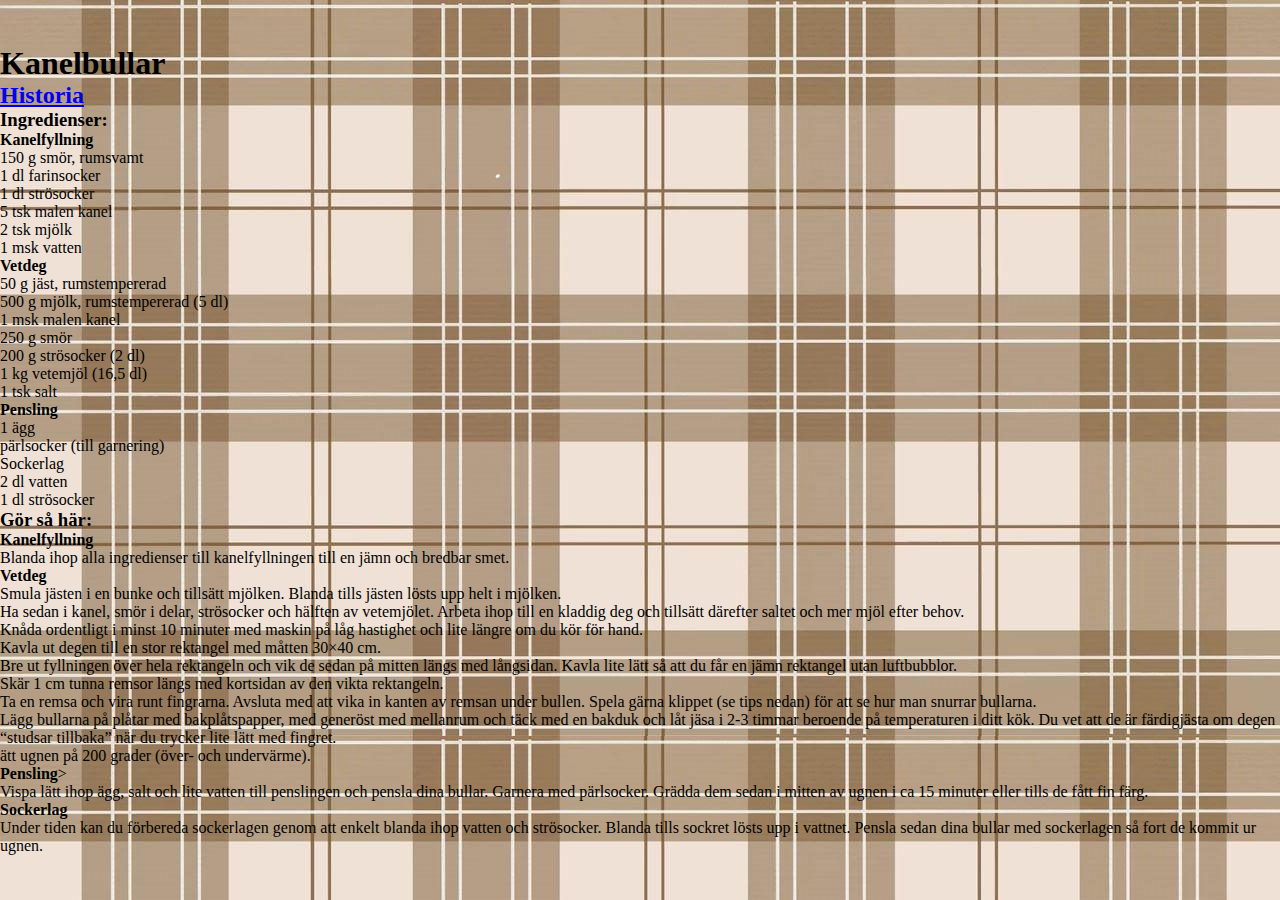
==== index.html @ 9a8e9834 "html body klar" ====
<!--
Namn: Daria
Klass: TE23E
-->

<!DOCTYPE html>
<html lang="sv">
<head>
    <meta charset="UTF-8">
    <meta name="viewport" content="width=device-width, initial-scale=1.0">
    <title>Kanelbullar Recept</title>
    <link rel="stylesheet" href="styles.css">
</head>
<body>
    <div class="container">
        <!-- Background -->
        <div class="background"></div>

        <!-- Header -->
        <header>
            <h1>Kanelbullar</h1>
            <h2><ul>
                <li> <a href="http://127.0.0.1:5500/about.html">Historia</a> </li>
            </ul></h2>
        </header>

        <!-- Main -->
        <main>
            <!-- Ingredients -->
            <section class="ingredients">
                <h3>Ingredienser:</h3>
                <p><strong>Kanelfyllning</strong></p>
                <ul>
                    <li>150 g smör, rumsvamt</li>
                    <li>1 dl farinsocker</li>
                    <li>1 dl strösocker</li>
                    <li>5 tsk malen kanel</li>
                    <li>2 tsk mjölk</li>
                    <li>1 msk vatten</li>
                </ul>
                <p><strong>Vetdeg</strong></p>
                <ul>
                    <li>50 g jäst, rumstempererad</li>
                    <li>500 g mjölk, rumstempererad (5 dl)</li>
                    <li>1 msk malen kanel</li>
                    <li>250 g smör</li>
                    <li>200 g strösocker (2 dl)</li>
                    <li>1 kg vetemjöl (16,5 dl)</li>
                    <li>1 tsk salt</li>
                </ul>
                <p><strong>Pensling</strong></p>
                <ul>
                    <li>1 ägg</li>
                    <li>pärlsocker (till garnering)</li>
                </ul>
                <p>Sockerlag</p>
                <ul>
                    <li>2 dl vatten</li>
                    <li>1 dl strösocker</li>
                </ul>
            </section>

            <!-- Instructions -->
            <section class="instructions">
                <h3>Gör så här:</h3>
                <p><strong>Kanelfyllning</strong></p>
                <ol>
                    <li>Blanda ihop alla ingredienser till kanelfyllningen till en jämn och bredbar smet.</li>
                </ol>
                <p><strong>Vetdeg</strong></p>
                <ol>
                    <li>Smula jästen i en bunke och tillsätt mjölken. Blanda tills jästen lösts upp helt i mjölken.</li>
                    <li>Ha sedan i kanel, smör i delar, strösocker och hälften av vetemjölet. Arbeta ihop till en kladdig deg och tillsätt därefter saltet och mer mjöl efter behov.</li>
                    <li>Knåda ordentligt i minst 10 minuter med maskin på låg hastighet och lite längre om du kör för hand.</li>
                    <li>Kavla ut degen till en stor rektangel med måtten 30×40 cm.</li>
                    <li>Bre ut fyllningen över hela rektangeln och vik de sedan på mitten längs med långsidan. Kavla lite lätt så att du får en jämn rektangel utan luftbubblor.</li>
                    <li>Skär 1 cm tunna remsor längs med kortsidan av den vikta rektangeln.</li>
                    <li>Ta en remsa och vira runt fingrarna. Avsluta med att vika in kanten av remsan under bullen. Spela gärna klippet (se tips nedan) för att se hur man snurrar bullarna.</li>
                    <li>Lägg bullarna på plåtar med bakplåtspapper, med generöst med mellanrum och täck med en bakduk och låt jäsa i 2-3 timmar beroende på temperaturen i ditt kök. Du vet att de är färdigjästa om degen “studsar tillbaka” när du trycker lite lätt med fingret.</li>
                    <li>ätt ugnen på 200 grader (över- och undervärme).</li>
                </ol>
                <p><strong>Pensling</strong>></p>
                <ol>
                    <li>Vispa lätt ihop ägg, salt och lite vatten till penslingen och pensla dina bullar. Garnera med pärlsocker. Grädda dem sedan i mitten av ugnen i ca 15 minuter eller tills de fått fin färg.</li>
                </ol>
                <p><strong>Sockerlag</strong></p>
                <ol>
                    <li>Under tiden kan du förbereda sockerlagen genom att enkelt blanda ihop vatten och strösocker. Blanda tills sockret lösts upp i vattnet. Pensla sedan dina bullar med sockerlagen så fort de kommit ur ugnen.</li>
                </ol>
            </section>
        </main>
    </div>
</body>
</html>
---- styles.css ----
/*
Namn: Daria
Klass: TE23E
*/

/* General Styles */
* {
    margin: 0;
    padding: 0;
    box-sizing: border-box;
}
body {
    font-family: 'Georgia', serif;
    background-image: url(/img/background.jpg);
    display: flex;
    justify-content: center;
    align-items: center;
    min-height: 100vh;
}
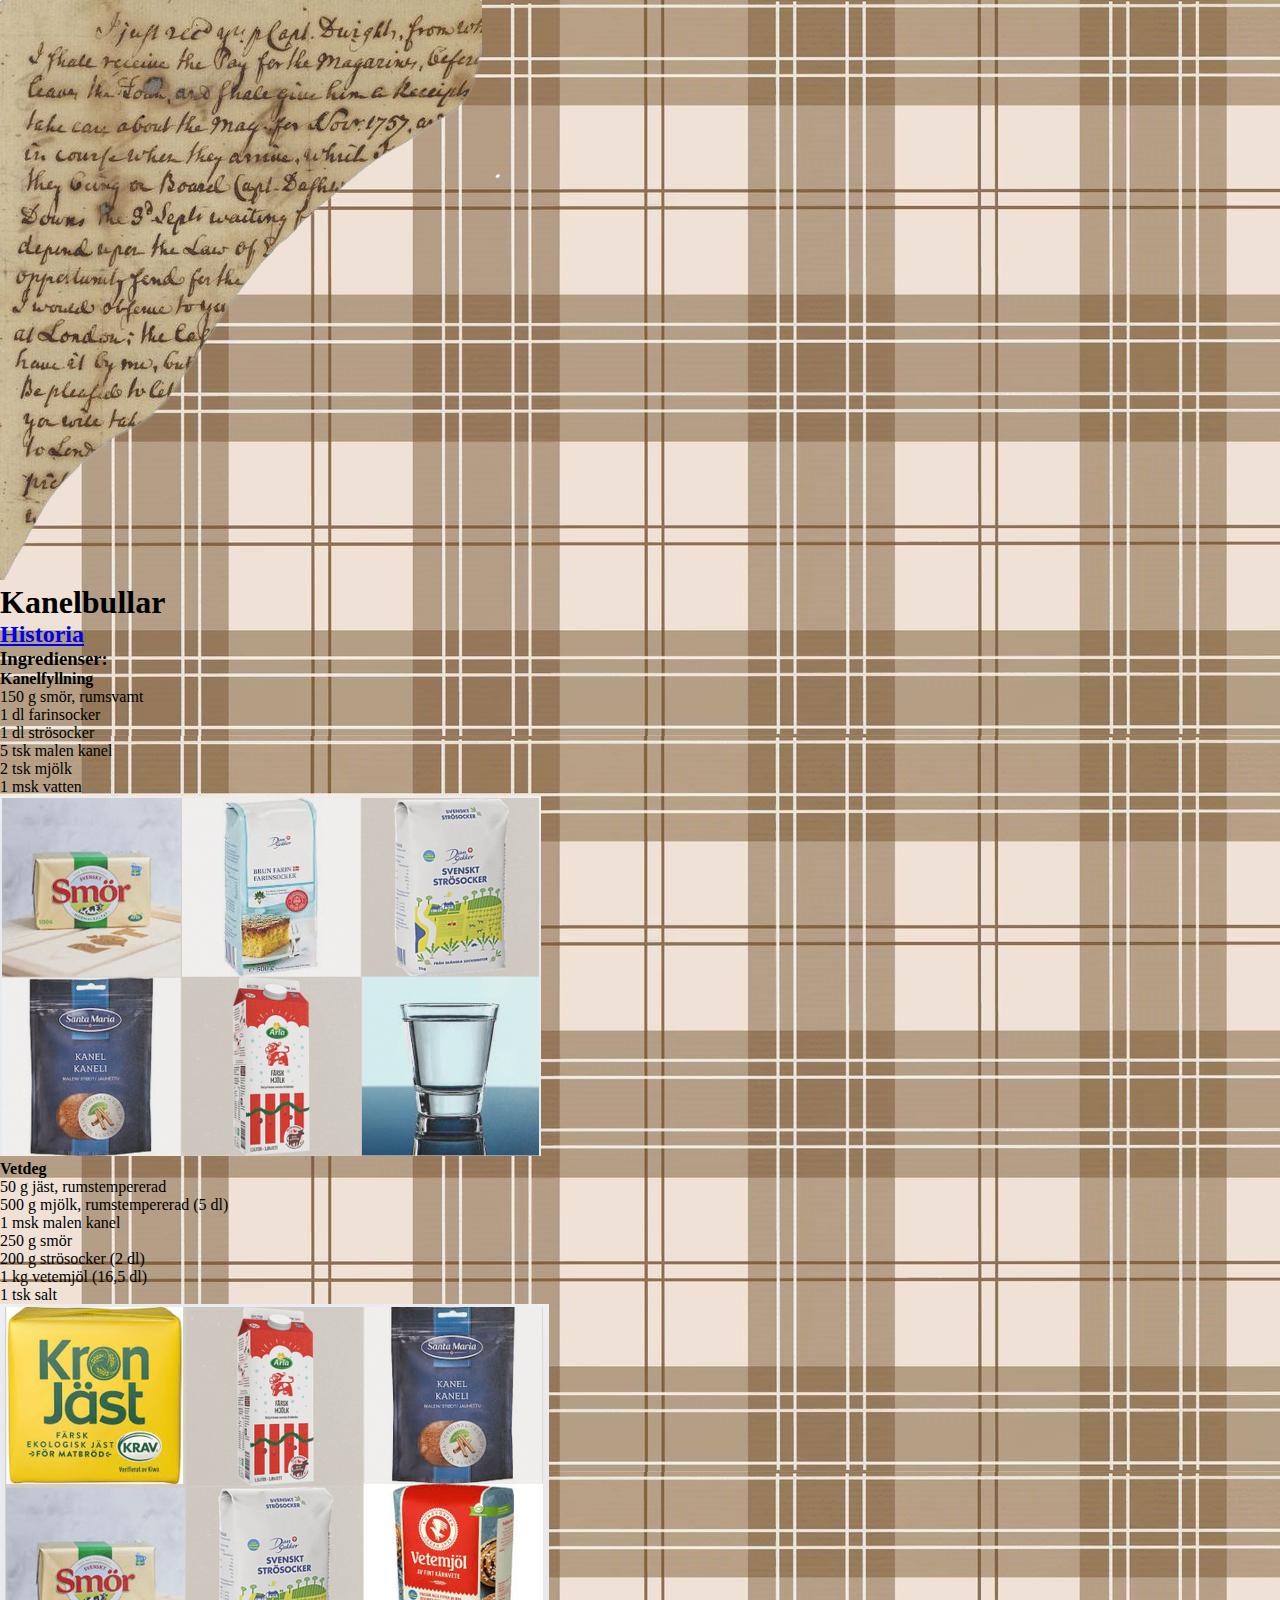
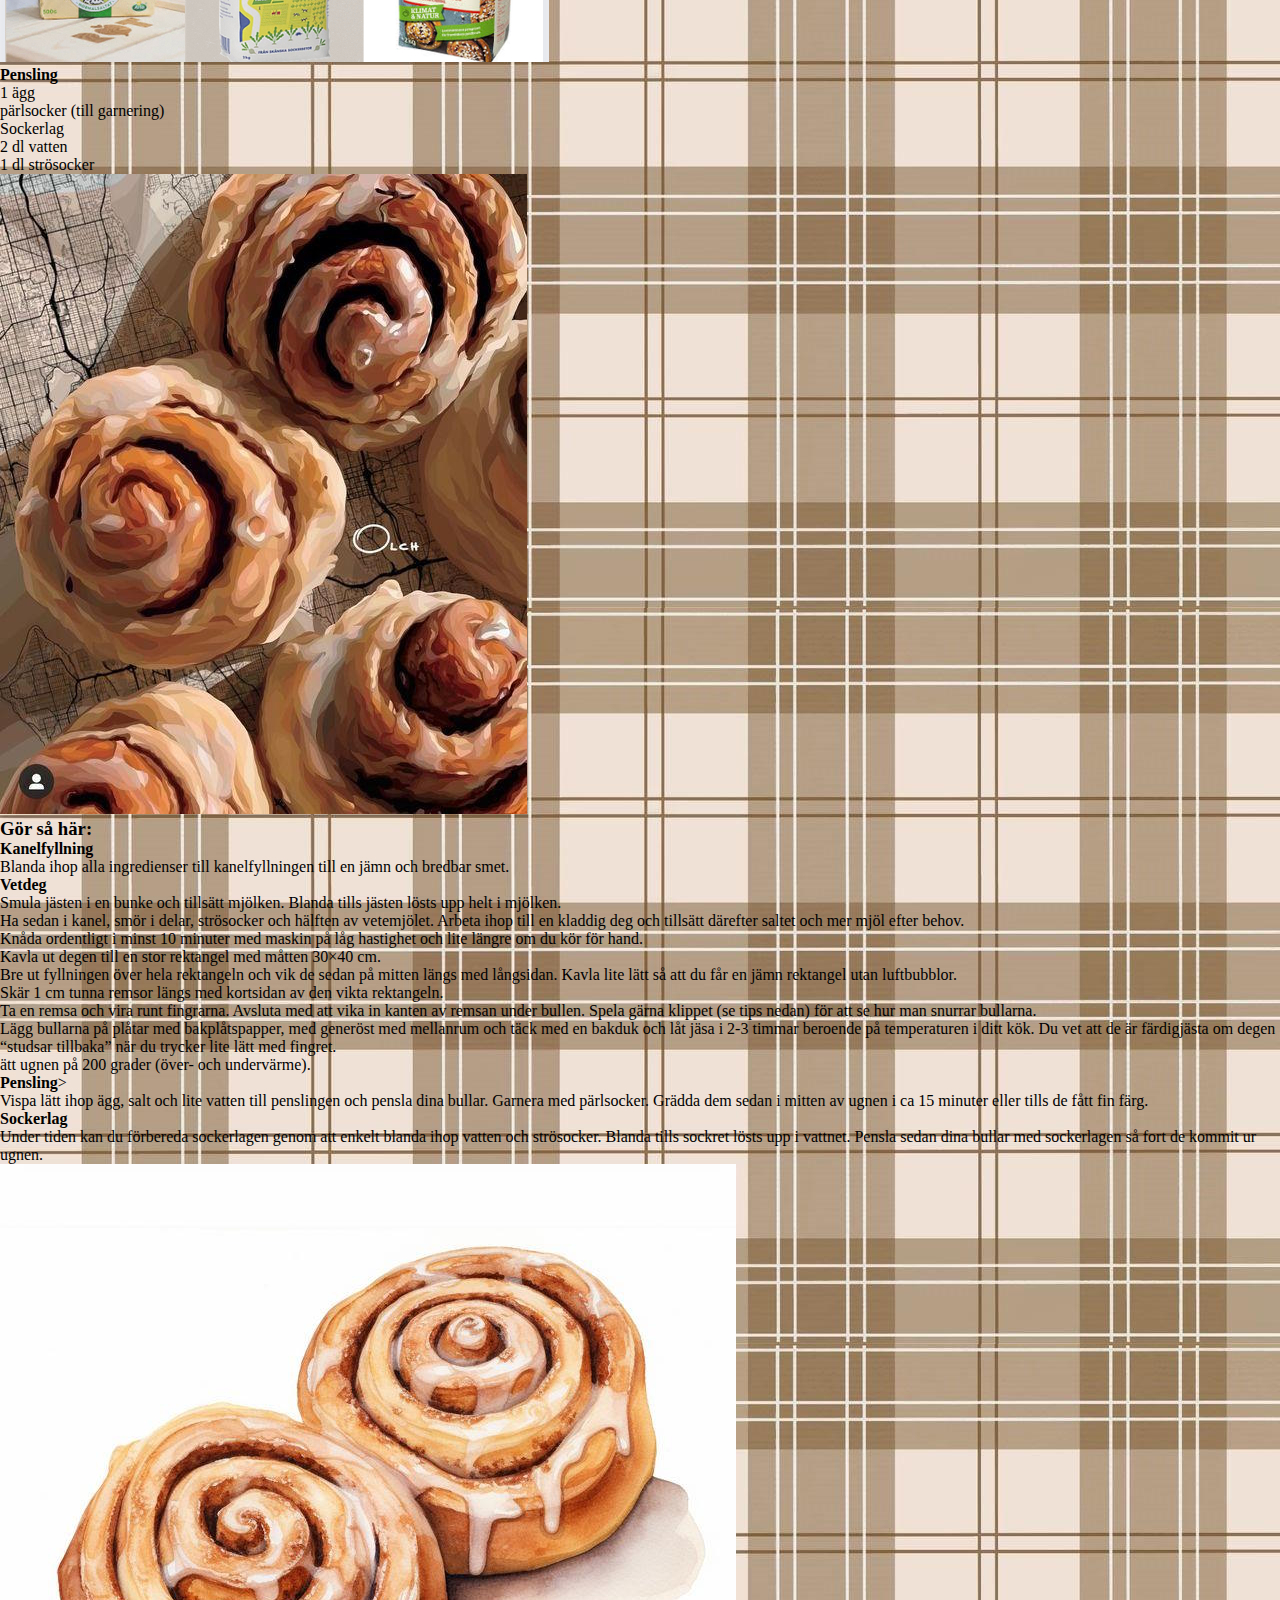
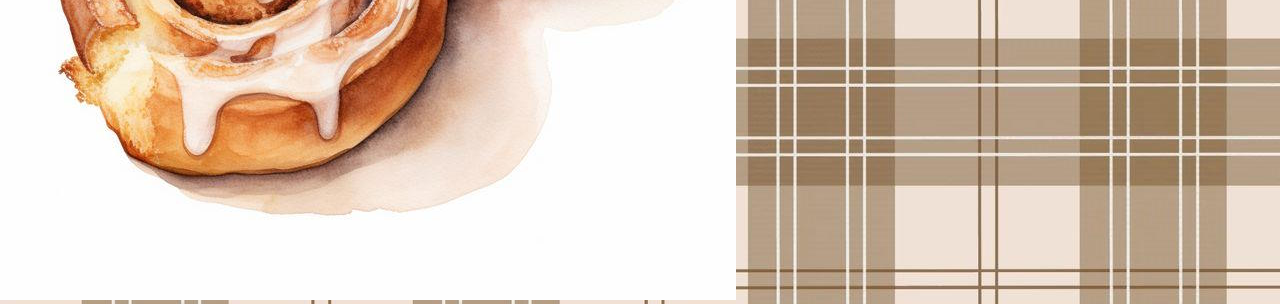
==== commit e54df667: "commit 2" ====
--- a/index.html
+++ b/index.html
@@ -15,6 +15,11 @@
     <div class="container">
         <!-- Background -->
         <div class="background"></div>
+
+        <!--Top Left Image-->
+        <div class="top-left-image">
+            <img src="/img/Letter.png" alt="Brev">
+        </div>
 
         <!-- Header -->
         <header>
@@ -37,6 +42,7 @@
                     <li>5 tsk malen kanel</li>
                     <li>2 tsk mjölk</li>
                     <li>1 msk vatten</li>
+                    <img src="/img/kanelfyllning.png" alt="Kanelfyllning Ingredienser">
                 </ul>
                 <p><strong>Vetdeg</strong></p>
                 <ul>
@@ -47,6 +53,7 @@
                     <li>200 g strösocker (2 dl)</li>
                     <li>1 kg vetemjöl (16,5 dl)</li>
                     <li>1 tsk salt</li>
+                    <img src="/img/vetdeg.png" alt="Vetdeg Ingredienser">
                 </ul>
                 <p><strong>Pensling</strong></p>
                 <ul>
@@ -59,6 +66,11 @@
                     <li>1 dl strösocker</li>
                 </ul>
             </section>
+
+            <!-- Center Image -->
+            <div class="center-image">
+                <img src="/img/flerabullar.jpg" alt="Kanelbullar Center">
+             </div>
 
             <!-- Instructions -->
             <section class="instructions">
@@ -89,6 +101,11 @@
                 </ol>
             </section>
         </main>
+
+        <!-- Top Right Image -->
+         <div class="top-right-image">
+            <img src="/img/2bullar.jpg" alt="Två kanelbullar">
+         </div>
     </div>
 </body>
 </html>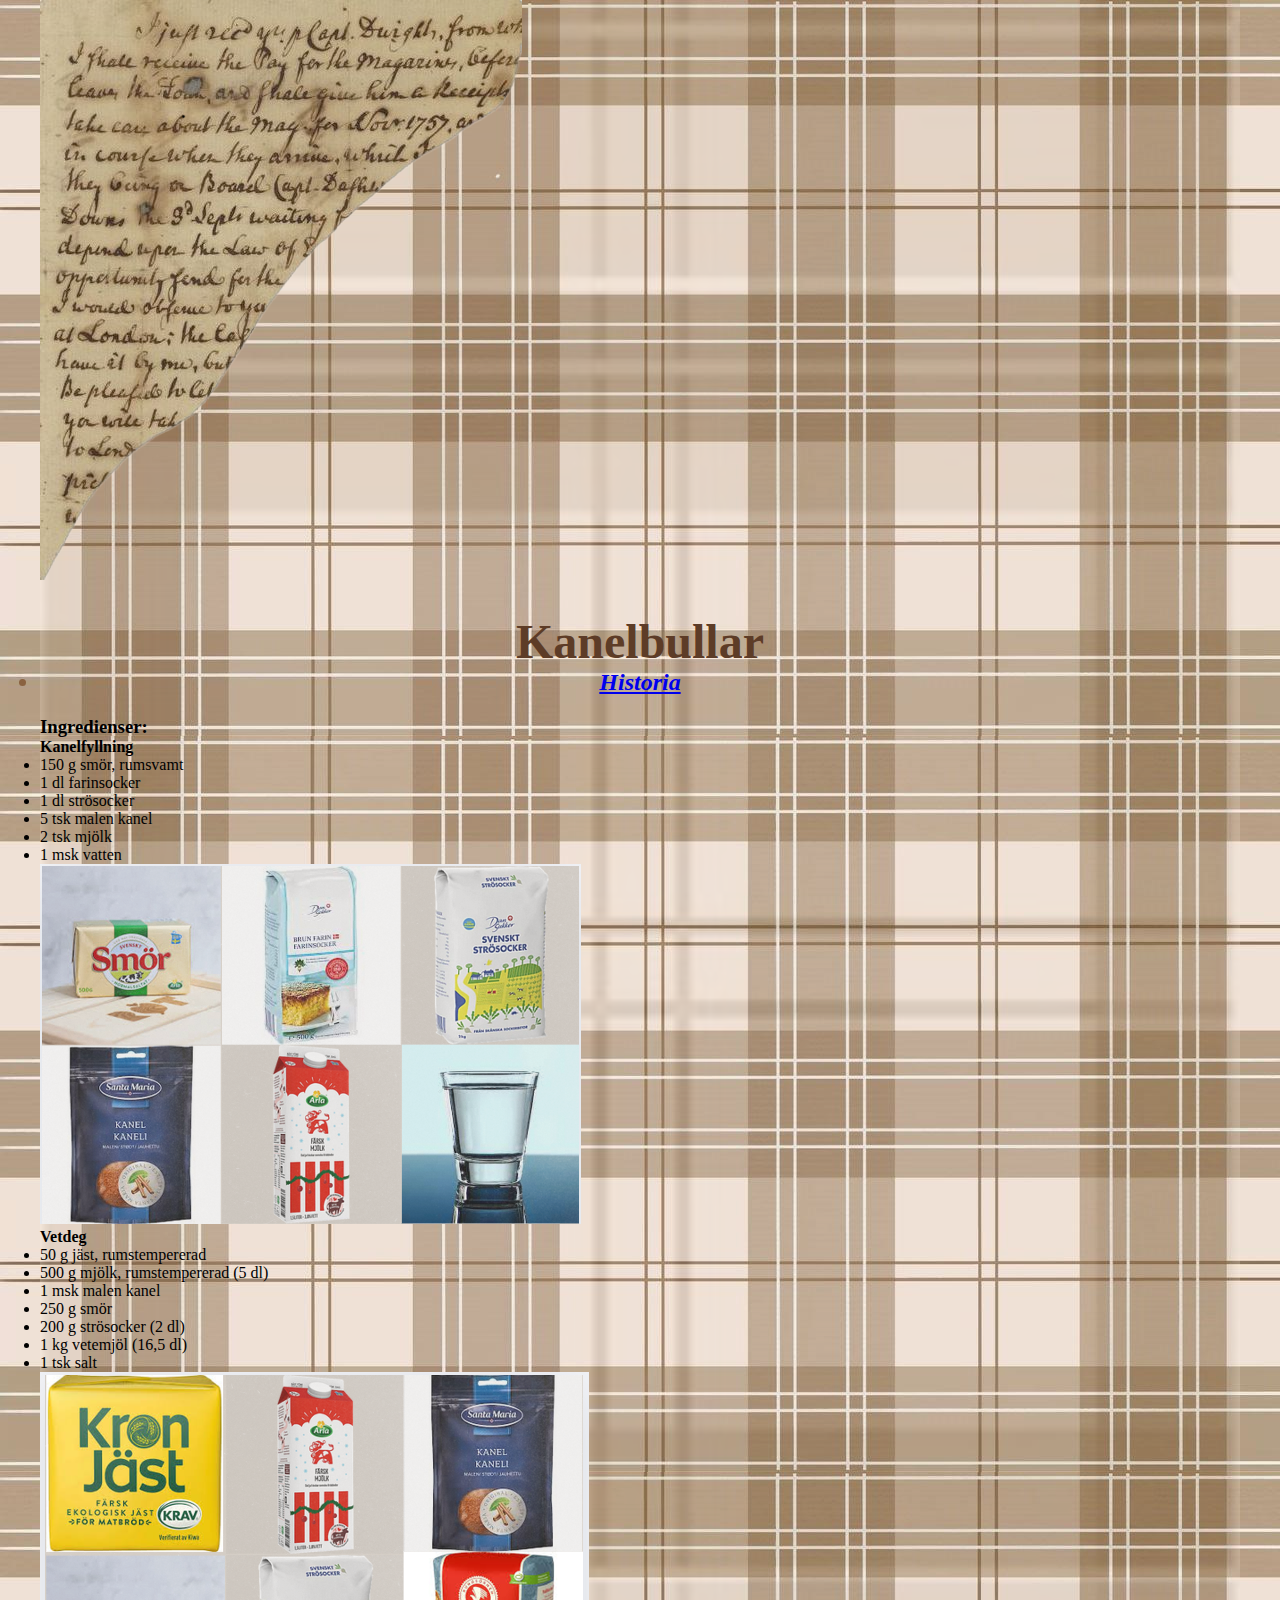
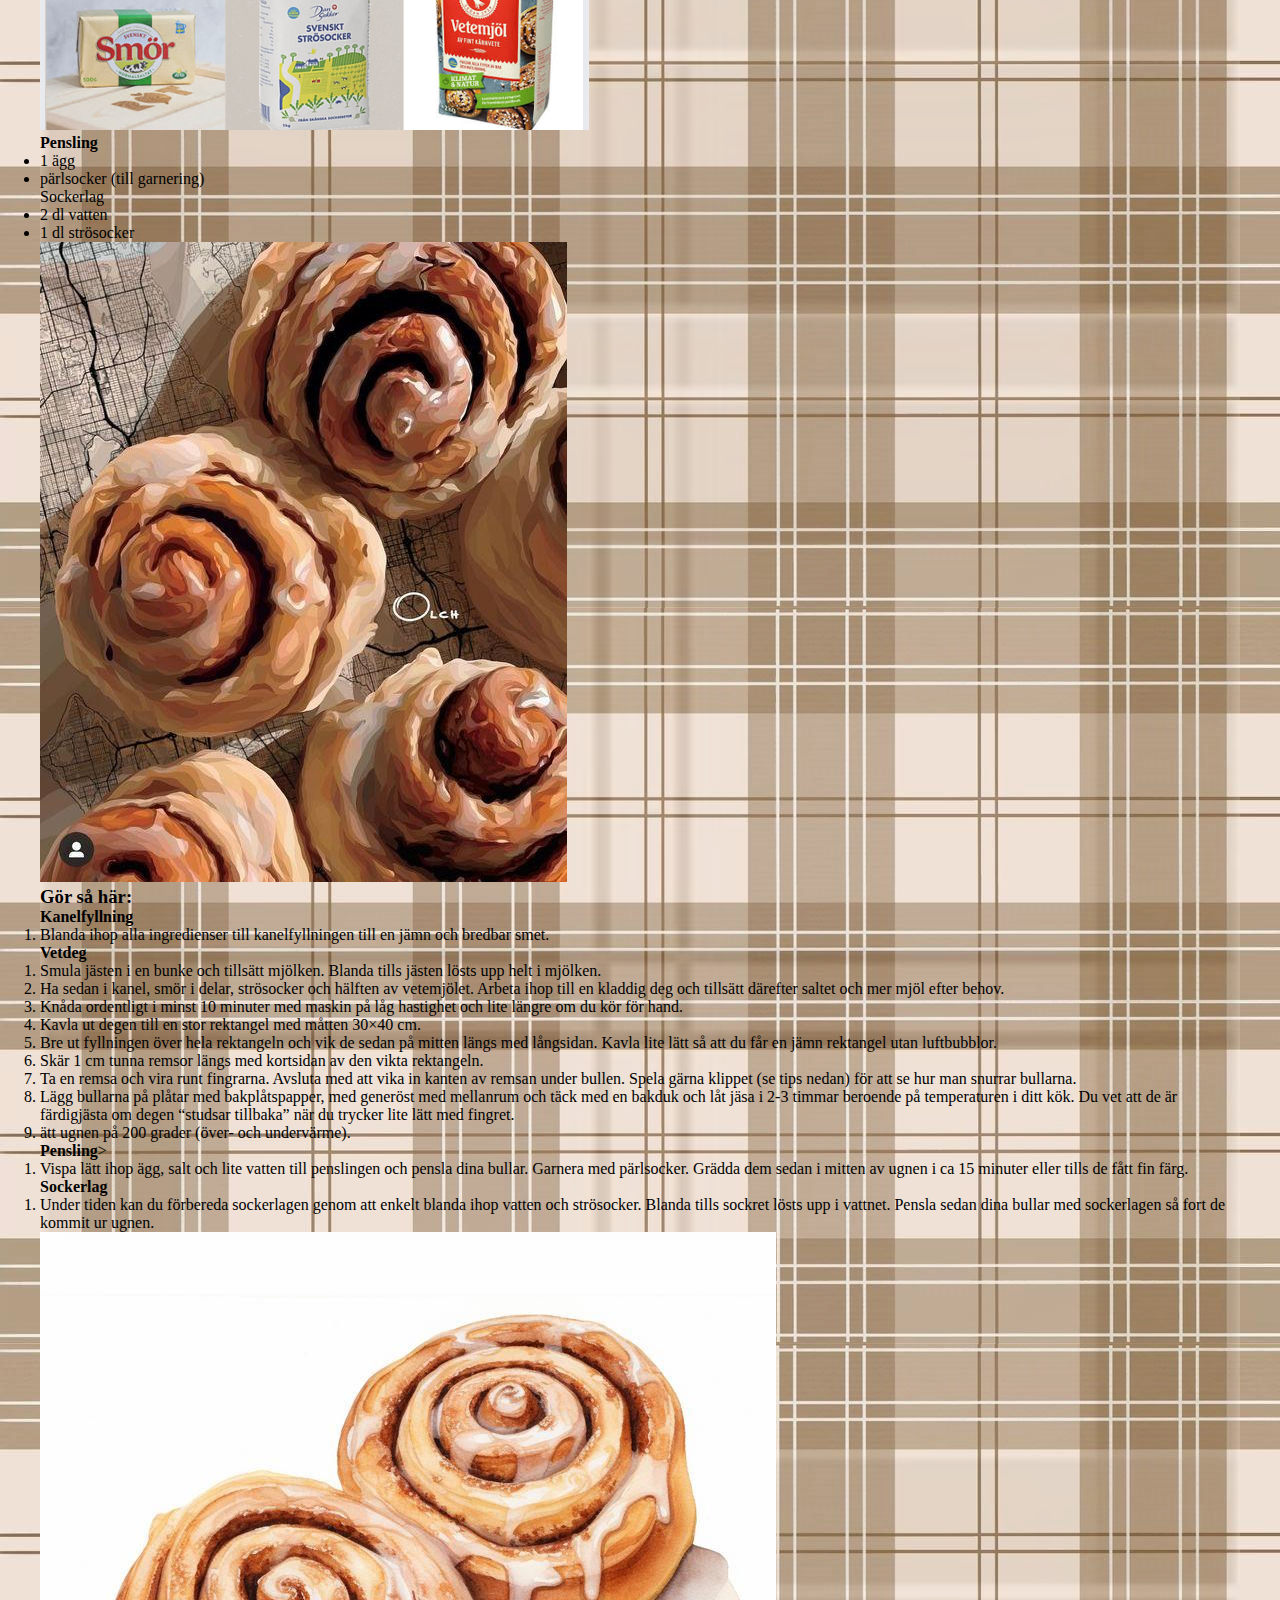
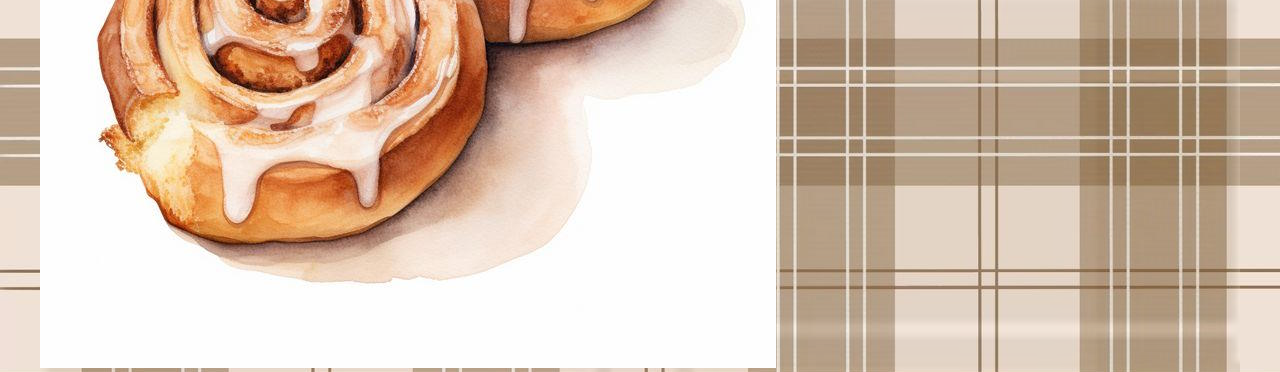
==== commit f95521ca: "commit 3: css, klar med backround och header" ====
--- a/index.html
+++ b/index.html
@@ -44,6 +44,7 @@
                     <li>1 msk vatten</li>
                     <img src="/img/kanelfyllning.png" alt="Kanelfyllning Ingredienser">
                 </ul>
+
                 <p><strong>Vetdeg</strong></p>
                 <ul>
                     <li>50 g jäst, rumstempererad</li>
@@ -55,11 +56,13 @@
                     <li>1 tsk salt</li>
                     <img src="/img/vetdeg.png" alt="Vetdeg Ingredienser">
                 </ul>
+
                 <p><strong>Pensling</strong></p>
                 <ul>
                     <li>1 ägg</li>
                     <li>pärlsocker (till garnering)</li>
                 </ul>
+                
                 <p>Sockerlag</p>
                 <ul>
                     <li>2 dl vatten</li>
--- a/styles.css
+++ b/styles.css
@@ -3,7 +3,7 @@
 Klass: TE23E
 */
 
-/* General Styles */
+/* General */
 * {
     margin: 0;
     padding: 0;
@@ -16,4 +16,41 @@
     justify-content: center;
     align-items: center;
     min-height: 100vh;
-}+}
+
+.container {
+    position: relative;
+    width: 1200px;
+    height: 100%;
+}
+
+/* Background */
+.background {
+    position: absolute;
+    top: 0;
+    left: 0;
+    width: 100%;
+    height: 100%;
+    background: url('/img/background.jpg') no-repeat center;
+    background-size: cover;
+    z-index: -1;
+    opacity: 0.2;
+}
+
+/* Header */
+header {
+    text-align: center;
+    margin-top: 30px;
+    margin-bottom: 20px;
+}
+header h1 {
+    font-size: 3rem;
+    color: #5d3c27;
+    font-weight: bold;
+}
+header h2 {
+    font-size: 1.5rem;
+    font-style: italic;
+    color: #8a6240;
+}
+
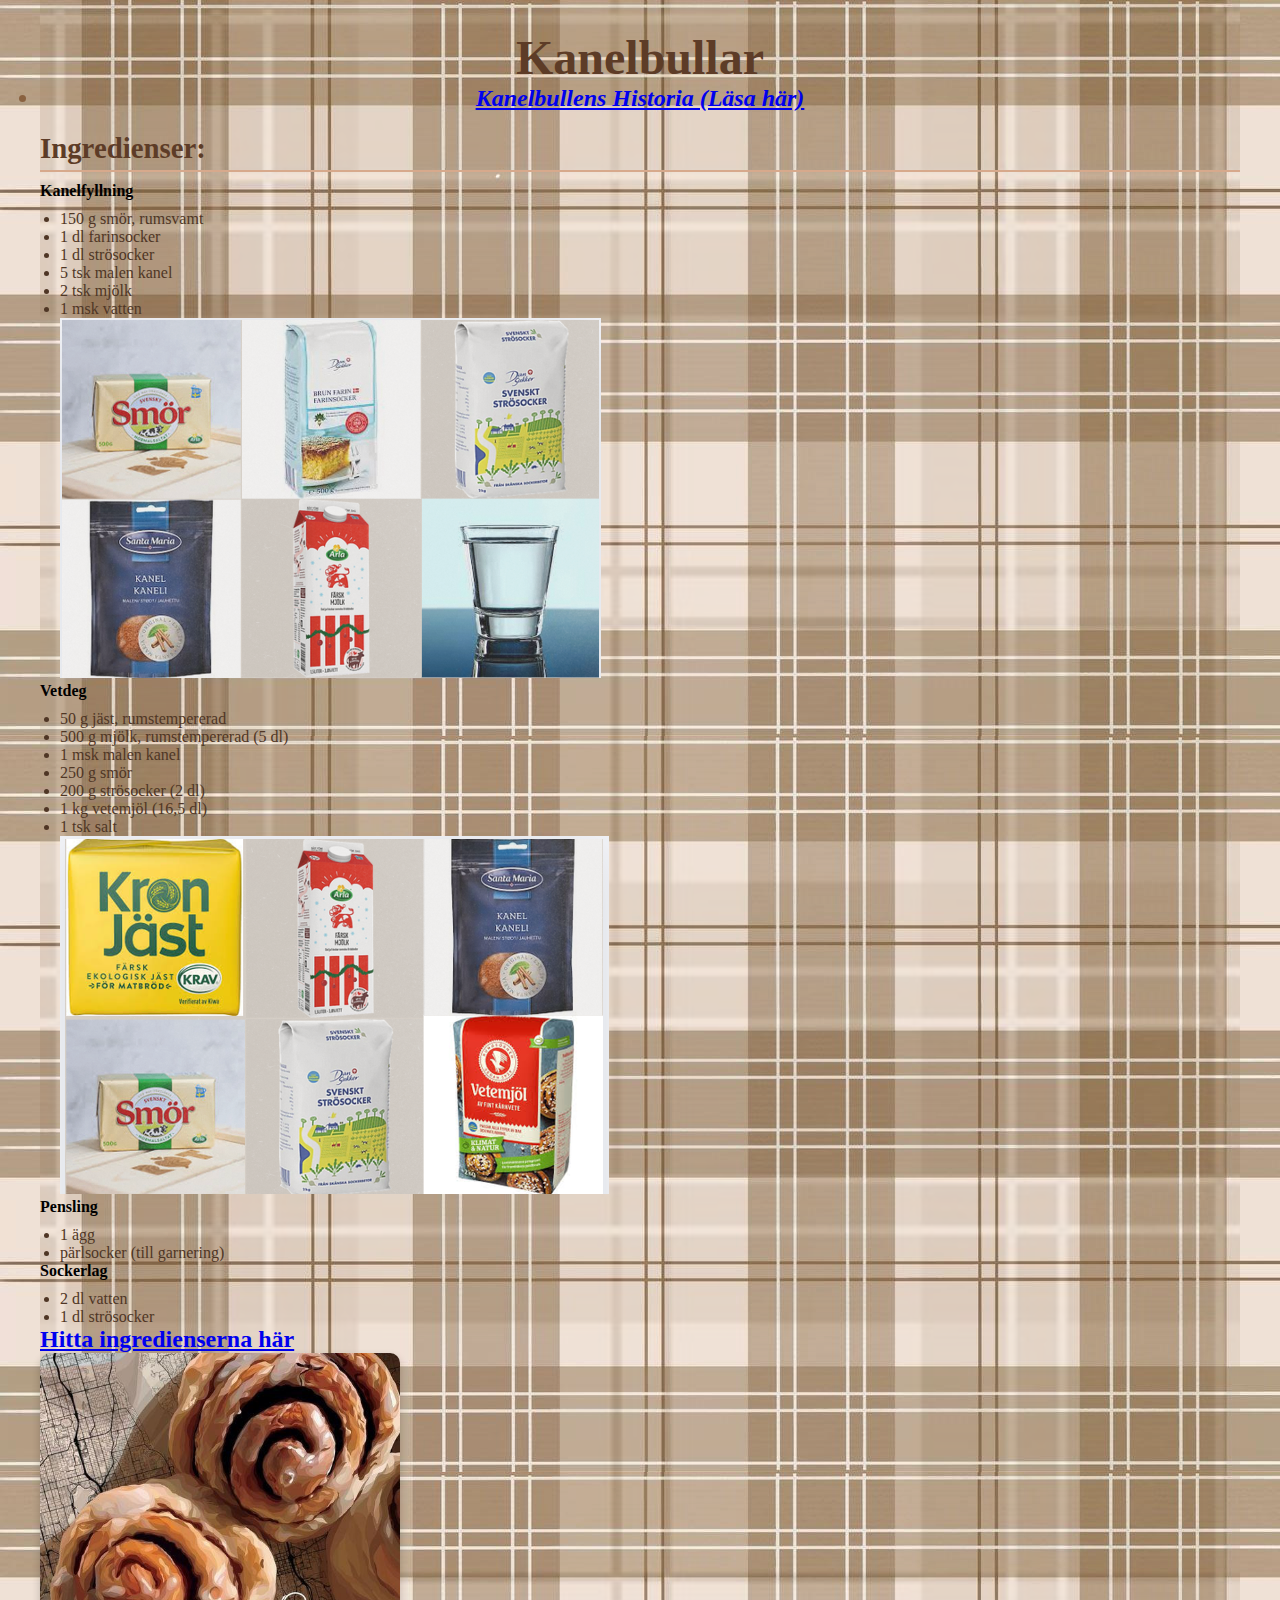
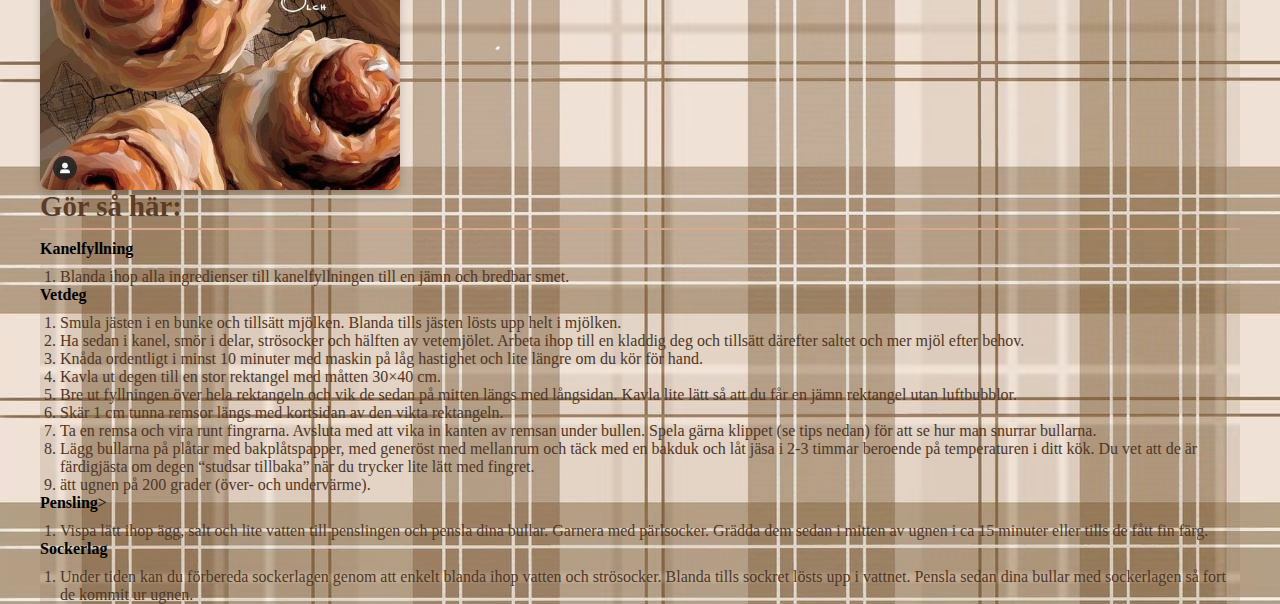
==== commit 82e441c8: "påbörjade "Historia" (html & css) och ändra lite saker i index.html och tysles.css" ====
--- a/index.html
+++ b/index.html
@@ -5,28 +5,27 @@
 
 <!DOCTYPE html>
 <html lang="sv">
+
 <head>
     <meta charset="UTF-8">
     <meta name="viewport" content="width=device-width, initial-scale=1.0">
     <title>Kanelbullar Recept</title>
     <link rel="stylesheet" href="styles.css">
 </head>
+
 <body>
     <div class="container">
         <!-- Background -->
         <div class="background"></div>
 
-        <!--Top Left Image-->
-        <div class="top-left-image">
-            <img src="/img/Letter.png" alt="Brev">
-        </div>
-
         <!-- Header -->
         <header>
             <h1>Kanelbullar</h1>
-            <h2><ul>
-                <li> <a href="http://127.0.0.1:5500/about.html">Historia</a> </li>
-            </ul></h2>
+            <h2>
+                <ul>
+                    <li> <a href="http://127.0.0.1:5501/historia.html">Kanelbullens Historia (Läsa här)</a> </li>
+                </ul>
+            </h2>
         </header>
 
         <!-- Main -->
@@ -62,18 +61,24 @@
                     <li>1 ägg</li>
                     <li>pärlsocker (till garnering)</li>
                 </ul>
-                
-                <p>Sockerlag</p>
+
+                <p><strong>Sockerlag</strong></p>
                 <ul>
                     <li>2 dl vatten</li>
                     <li>1 dl strösocker</li>
                 </ul>
             </section>
 
+            <h2>
+                <ul>
+                    <a href="http://127.0.0.1:5501/attKopa.html">Hitta ingredienserna här</a>
+                </ul>
+            </h2>
+
             <!-- Center Image -->
             <div class="center-image">
                 <img src="/img/flerabullar.jpg" alt="Kanelbullar Center">
-             </div>
+            </div>
 
             <!-- Instructions -->
             <section class="instructions">
@@ -85,30 +90,34 @@
                 <p><strong>Vetdeg</strong></p>
                 <ol>
                     <li>Smula jästen i en bunke och tillsätt mjölken. Blanda tills jästen lösts upp helt i mjölken.</li>
-                    <li>Ha sedan i kanel, smör i delar, strösocker och hälften av vetemjölet. Arbeta ihop till en kladdig deg och tillsätt därefter saltet och mer mjöl efter behov.</li>
-                    <li>Knåda ordentligt i minst 10 minuter med maskin på låg hastighet och lite längre om du kör för hand.</li>
+                    <li>Ha sedan i kanel, smör i delar, strösocker och hälften av vetemjölet. Arbeta ihop till en
+                        kladdig deg och tillsätt därefter saltet och mer mjöl efter behov.</li>
+                    <li>Knåda ordentligt i minst 10 minuter med maskin på låg hastighet och lite längre om du kör för
+                        hand.</li>
                     <li>Kavla ut degen till en stor rektangel med måtten 30×40 cm.</li>
-                    <li>Bre ut fyllningen över hela rektangeln och vik de sedan på mitten längs med långsidan. Kavla lite lätt så att du får en jämn rektangel utan luftbubblor.</li>
+                    <li>Bre ut fyllningen över hela rektangeln och vik de sedan på mitten längs med långsidan. Kavla
+                        lite lätt så att du får en jämn rektangel utan luftbubblor.</li>
                     <li>Skär 1 cm tunna remsor längs med kortsidan av den vikta rektangeln.</li>
-                    <li>Ta en remsa och vira runt fingrarna. Avsluta med att vika in kanten av remsan under bullen. Spela gärna klippet (se tips nedan) för att se hur man snurrar bullarna.</li>
-                    <li>Lägg bullarna på plåtar med bakplåtspapper, med generöst med mellanrum och täck med en bakduk och låt jäsa i 2-3 timmar beroende på temperaturen i ditt kök. Du vet att de är färdigjästa om degen “studsar tillbaka” när du trycker lite lätt med fingret.</li>
+                    <li>Ta en remsa och vira runt fingrarna. Avsluta med att vika in kanten av remsan under bullen.
+                        Spela gärna klippet (se tips nedan) för att se hur man snurrar bullarna.</li>
+                    <li>Lägg bullarna på plåtar med bakplåtspapper, med generöst med mellanrum och täck med en bakduk
+                        och låt jäsa i 2-3 timmar beroende på temperaturen i ditt kök. Du vet att de är färdigjästa om
+                        degen “studsar tillbaka” när du trycker lite lätt med fingret.</li>
                     <li>ätt ugnen på 200 grader (över- och undervärme).</li>
                 </ol>
                 <p><strong>Pensling</strong>></p>
                 <ol>
-                    <li>Vispa lätt ihop ägg, salt och lite vatten till penslingen och pensla dina bullar. Garnera med pärlsocker. Grädda dem sedan i mitten av ugnen i ca 15 minuter eller tills de fått fin färg.</li>
+                    <li>Vispa lätt ihop ägg, salt och lite vatten till penslingen och pensla dina bullar. Garnera med
+                        pärlsocker. Grädda dem sedan i mitten av ugnen i ca 15 minuter eller tills de fått fin färg.
+                    </li>
                 </ol>
                 <p><strong>Sockerlag</strong></p>
                 <ol>
-                    <li>Under tiden kan du förbereda sockerlagen genom att enkelt blanda ihop vatten och strösocker. Blanda tills sockret lösts upp i vattnet. Pensla sedan dina bullar med sockerlagen så fort de kommit ur ugnen.</li>
+                    <li>Under tiden kan du förbereda sockerlagen genom att enkelt blanda ihop vatten och strösocker.
+                        Blanda tills sockret lösts upp i vattnet. Pensla sedan dina bullar med sockerlagen så fort de
+                        kommit ur ugnen.</li>
                 </ol>
             </section>
         </main>
-
-        <!-- Top Right Image -->
-         <div class="top-right-image">
-            <img src="/img/2bullar.jpg" alt="Två kanelbullar">
-         </div>
-    </div>
 </body>
 </html>--- a/styles.css
+++ b/styles.css
@@ -54,3 +54,50 @@
     color: #8a6240;
 }
 
+/* Ingredients */
+.ingredients h3, 
+.instructions h3 {
+    font-size: 1.8rem;
+    color: #5d3c27;
+    margin-bottom: 10px;
+    border-bottom: 2px solid #d7a98c;
+    padding-bottom: 5px;
+}
+.ingredients ul,
+.instructions ol {
+    margin-left: 20px;
+    margin-top: 10px;
+    font-size: 1rem;
+    color: #4f3625;
+}
+
+/* Center Image */
+.center-image {
+    width: 30%;
+    display: flex;
+    justify-content: center;
+    align-items: center;
+}
+
+.center-image img {
+    width: 100%;
+    height: auto;
+    border-radius: 10px;
+    box-shadow: 0 4px 8px rgba(0, 0, 0, 0.2);
+}
+
+/* Top Right Image */
+.top-right-image {
+    position: absolute;
+    top: 40px;
+    right: 50px;
+    width: 250px;
+    z-index: 10;
+}
+
+/* Top Left Image */
+.top-left-image {
+    width: 100%;
+    border-radius: 10px;
+    box-shadow: 0 4px 6px  rgba(0, 0, 0, 0.2);
+}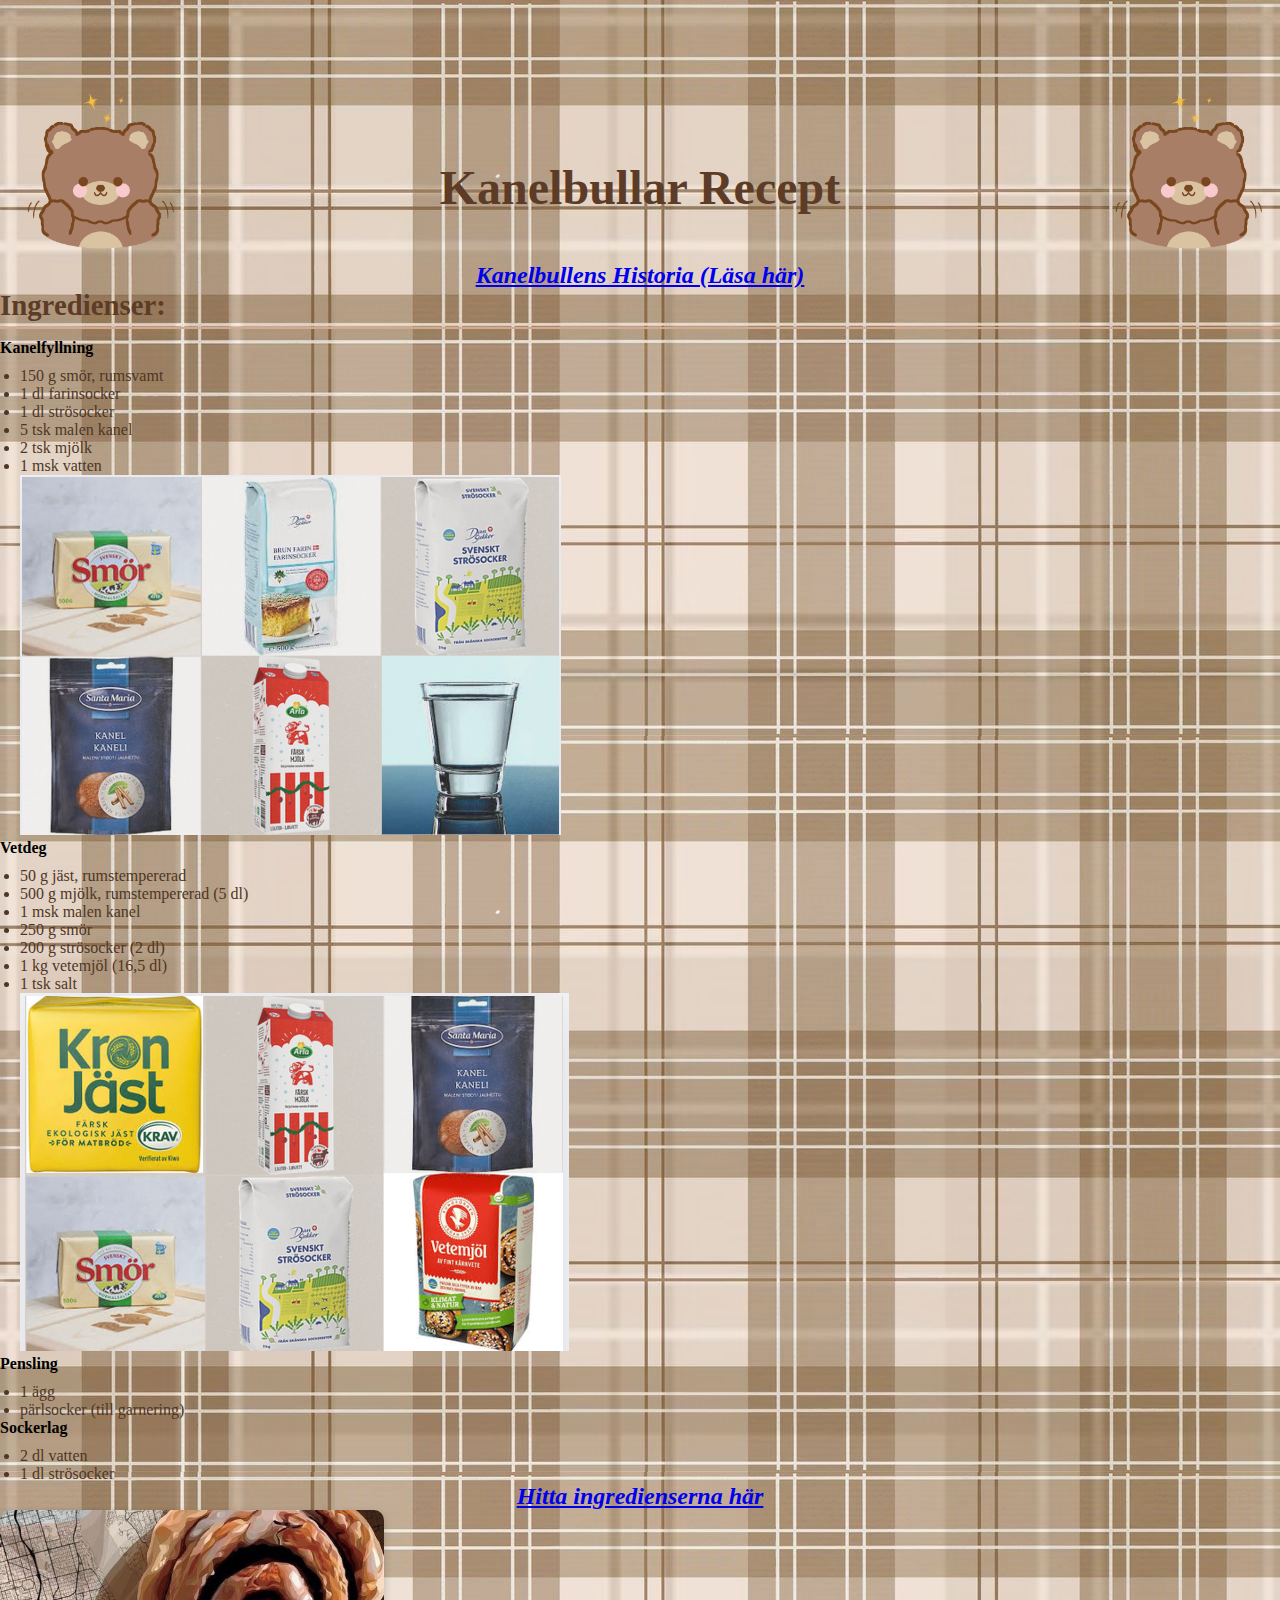
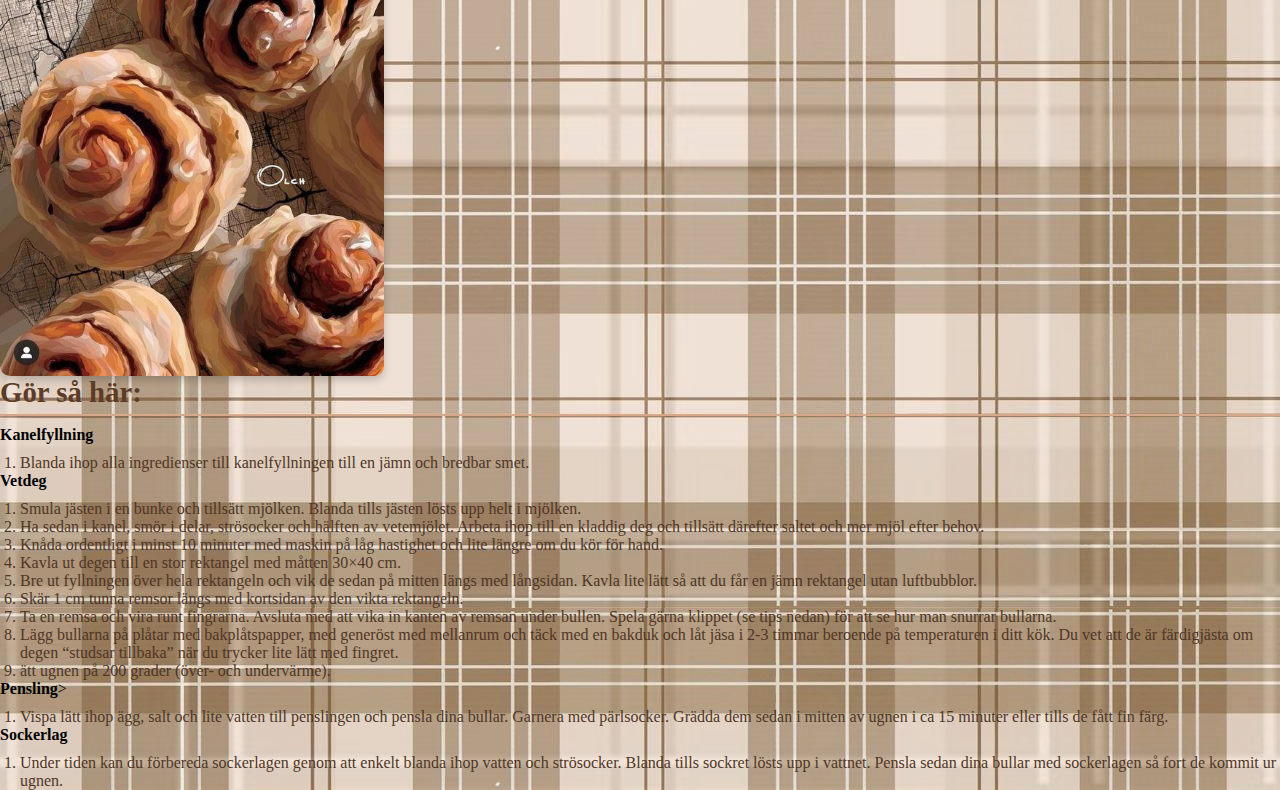
==== commit a956a18e: "commit 5: skrev klar historia (text), började med att fixa länkar(ingredients) och ändrade lite i in" ====
--- a/index.html
+++ b/index.html
@@ -18,15 +18,17 @@
         <!-- Background -->
         <div class="background"></div>
 
+
         <!-- Header -->
         <header>
-            <h1>Kanelbullar</h1>
-            <h2>
-                <ul>
-                    <li> <a href="http://127.0.0.1:5501/historia.html">Kanelbullens Historia (Läsa här)</a> </li>
-                </ul>
-            </h2>
+            <img id="björn" src="/img/cutebear.png">
+            <h1>Kanelbullar Recept</h1>
+            <img id="björn" src="/img/cutebear.png">
         </header>
+        <h2>
+            <a href="http://127.0.0.1:5501/historia.html">Kanelbullens Historia (Läsa här)</a>
+        </h2>
+
 
         <!-- Main -->
         <main>
@@ -41,7 +43,7 @@
                     <li>5 tsk malen kanel</li>
                     <li>2 tsk mjölk</li>
                     <li>1 msk vatten</li>
-                    <img src="/img/kanelfyllning.png" alt="Kanelfyllning Ingredienser">
+                    <img id="kanelfyllning-ingredienser" src="/img/kanelfyllning.png">
                 </ul>
 
                 <p><strong>Vetdeg</strong></p>
@@ -53,7 +55,7 @@
                     <li>200 g strösocker (2 dl)</li>
                     <li>1 kg vetemjöl (16,5 dl)</li>
                     <li>1 tsk salt</li>
-                    <img src="/img/vetdeg.png" alt="Vetdeg Ingredienser">
+                    <img id="vetdeg-ingredienser" src="/img/vetdeg.png">
                 </ul>
 
                 <p><strong>Pensling</strong></p>
@@ -120,4 +122,5 @@
             </section>
         </main>
 </body>
+
 </html>--- a/styles.css
+++ b/styles.css
@@ -20,7 +20,7 @@
 
 .container {
     position: relative;
-    width: 1200px;
+    width: 1500px;
     height: 100%;
 }
 
@@ -39,19 +39,32 @@
 
 /* Header */
 header {
+    display: flex;
+    flex-direction: row;
+    justify-content:space-between;
     text-align: center;
-    margin-top: 30px;
-    margin-bottom: 20px;
+    margin-top: 70px;
+    /* margin-bottom: 20px; */
 }
 header h1 {
+    margin-top: 90px;
     font-size: 3rem;
     color: #5d3c27;
     font-weight: bold;
 }
-header h2 {
+h2 {
+    text-align: center;
     font-size: 1.5rem;
     font-style: italic;
     color: #8a6240;
+}
+
+#björn {
+    grid-row: 2/5;
+    grid-column: 1/2;
+    width: 15%;
+    height: 15%;
+    border-radius: 10px;
 }
 
 /* Ingredients */
@@ -71,6 +84,14 @@
     color: #4f3625;
 }
 
+/* #kanelfyllning-ingredienser{
+
+} 
+#vetdeg-ingredienser{
+
+} */
+
+
 /* Center Image */
 .center-image {
     width: 30%;
@@ -84,20 +105,4 @@
     height: auto;
     border-radius: 10px;
     box-shadow: 0 4px 8px rgba(0, 0, 0, 0.2);
-}
-
-/* Top Right Image */
-.top-right-image {
-    position: absolute;
-    top: 40px;
-    right: 50px;
-    width: 250px;
-    z-index: 10;
-}
-
-/* Top Left Image */
-.top-left-image {
-    width: 100%;
-    border-radius: 10px;
-    box-shadow: 0 4px 6px  rgba(0, 0, 0, 0.2);
 }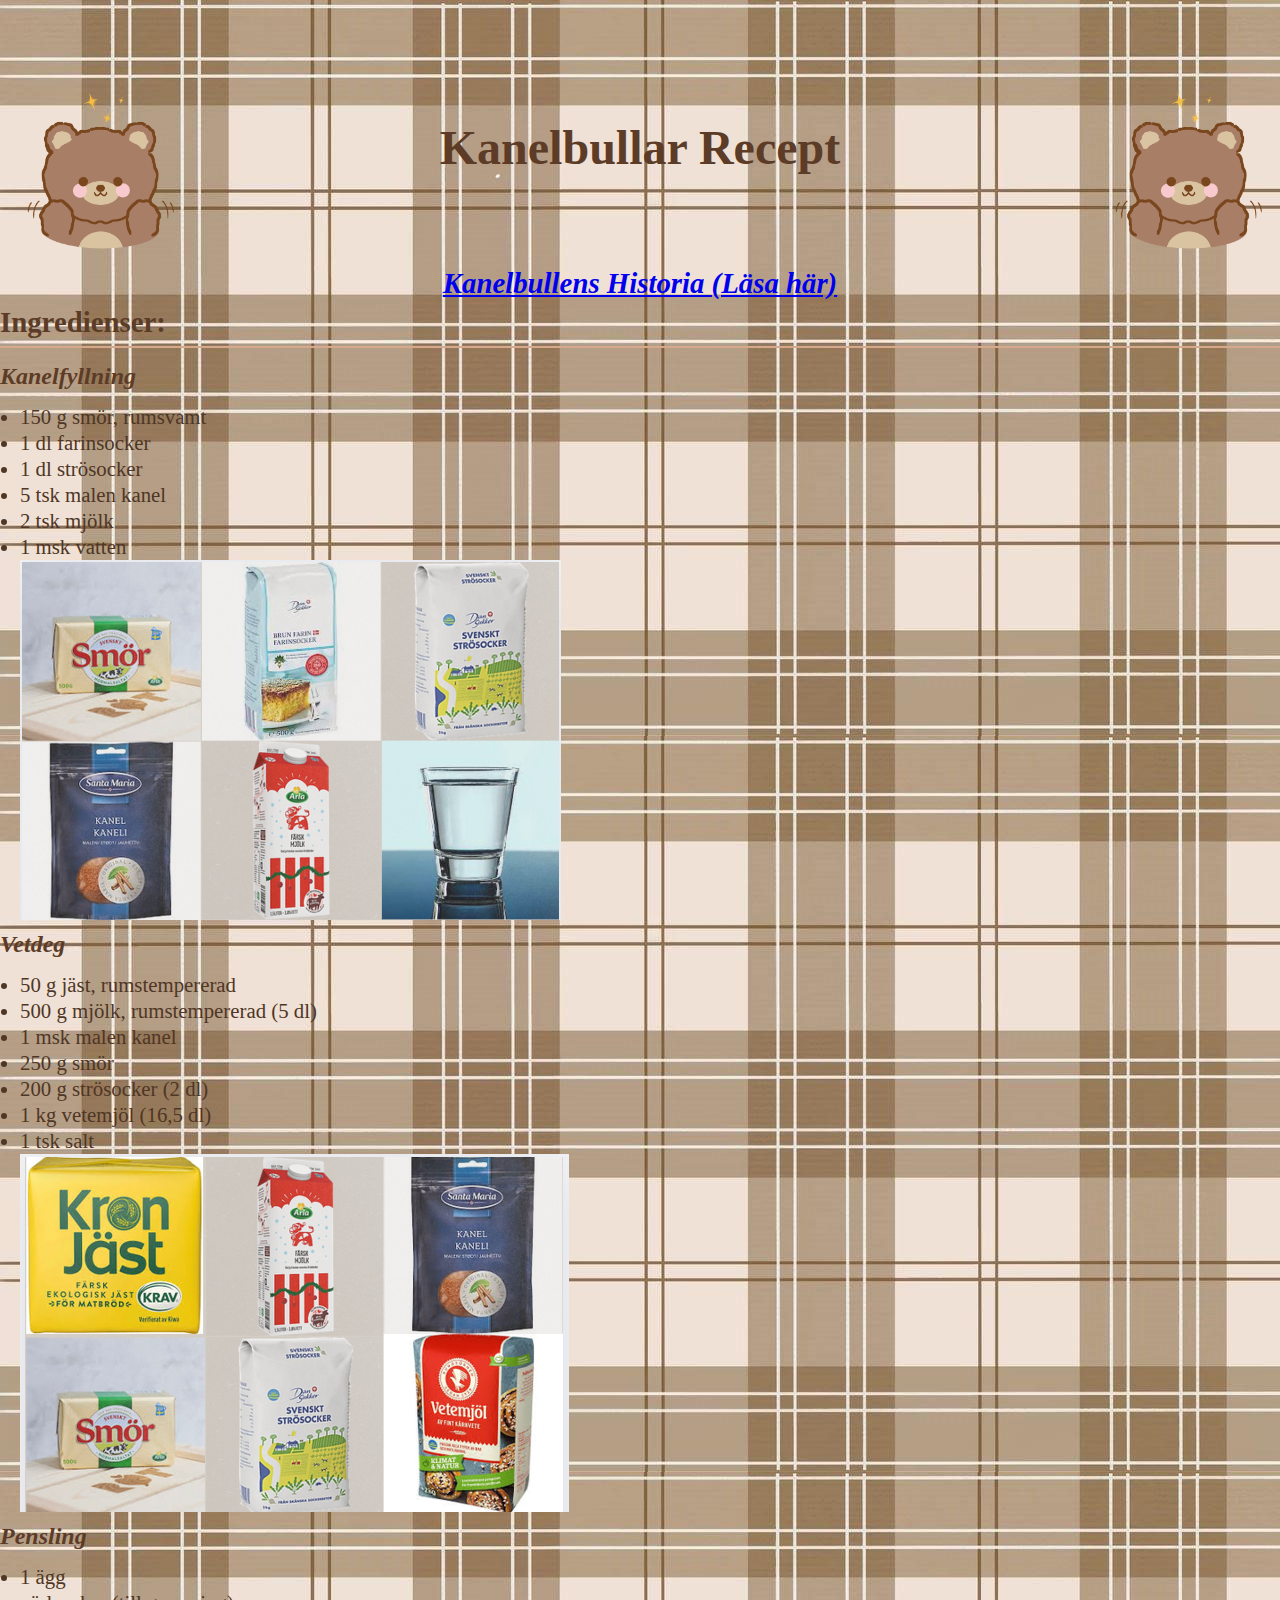
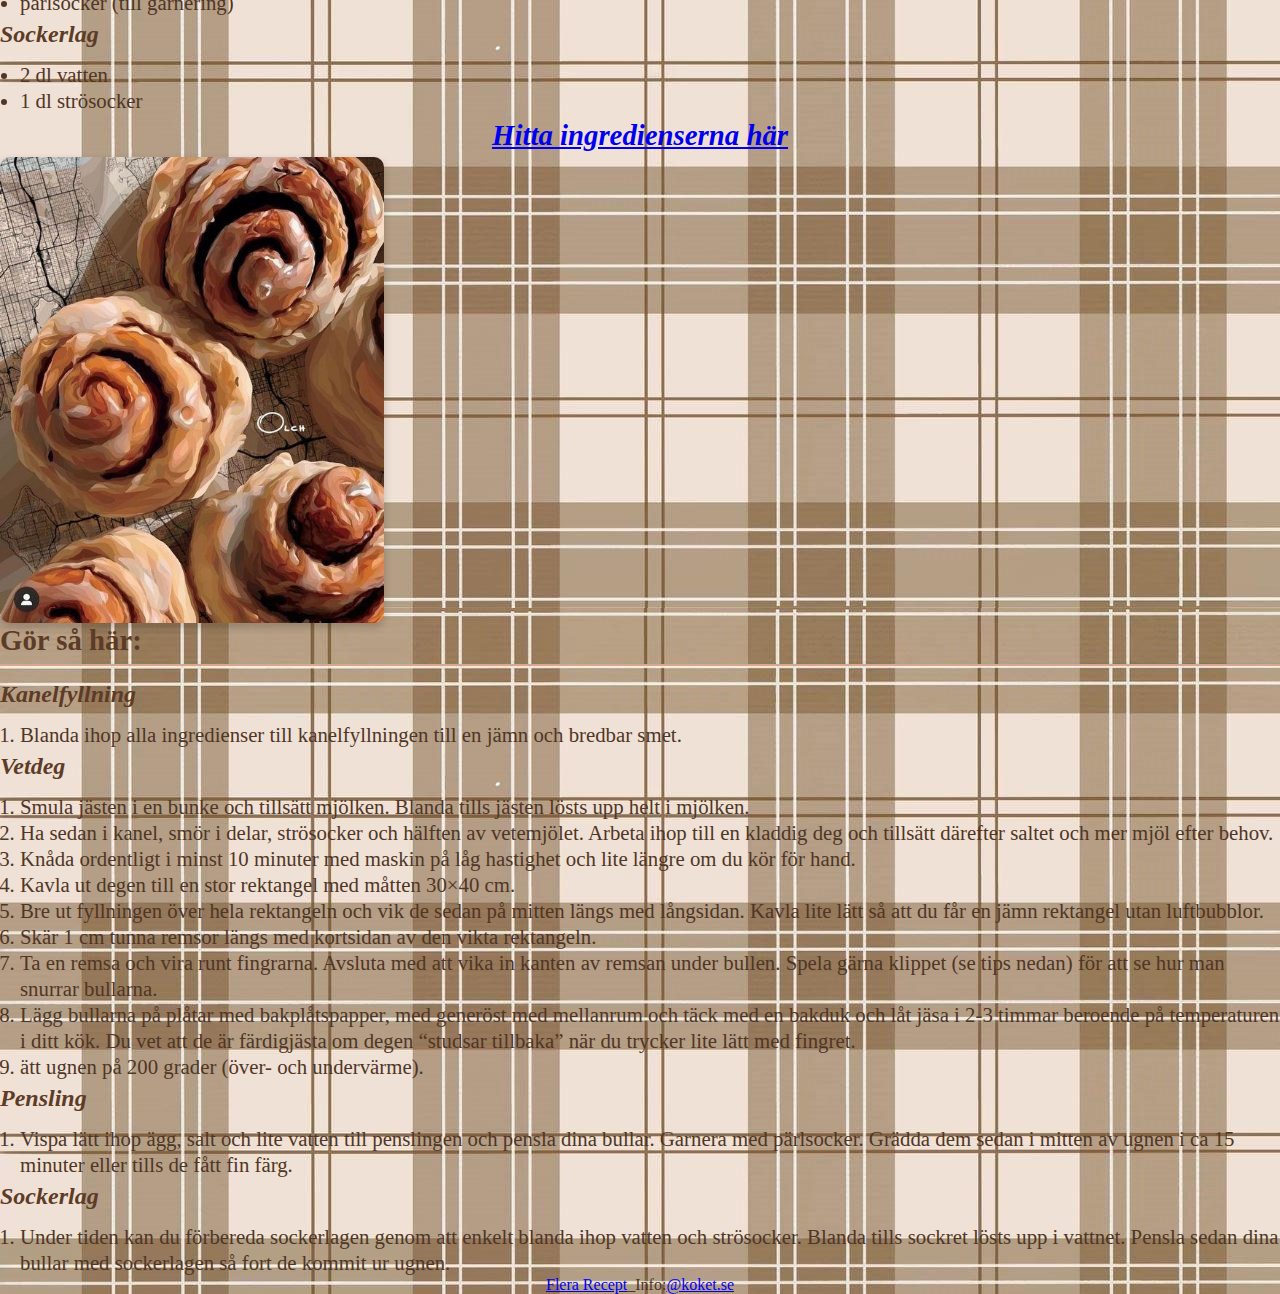
==== commit 755b614a: "commit 6: jobbade vidare med "historia" och "attKopa" och jobbade även med detaljer i "index" och cs" ====
--- a/index.html
+++ b/index.html
@@ -15,10 +15,6 @@
 
 <body>
     <div class="container">
-        <!-- Background -->
-        <div class="background"></div>
-
-
         <!-- Header -->
         <header>
             <img id="björn" src="/img/cutebear.png">
@@ -29,98 +25,102 @@
             <a href="http://127.0.0.1:5501/historia.html">Kanelbullens Historia (Läsa här)</a>
         </h2>
 
+        <!--Main-->
+            <!-- Ingredients -->
+        <section class="ingredients">
+            <h3>Ingredienser:</h3>
+            <p><strong>Kanelfyllning</strong></p>
+            <ul>
+                <li>150 g smör, rumsvamt</li>
+                <li>1 dl farinsocker</li>
+                <li>1 dl strösocker</li>
+                <li>5 tsk malen kanel</li>
+                <li>2 tsk mjölk</li>
+                <li>1 msk vatten</li>
+                <img id="kanelfyllning-ingredienser" src="/img/kanelfyllning.png">
+            </ul>
 
-        <!-- Main -->
-        <main>
-            <!-- Ingredients -->
-            <section class="ingredients">
-                <h3>Ingredienser:</h3>
-                <p><strong>Kanelfyllning</strong></p>
-                <ul>
-                    <li>150 g smör, rumsvamt</li>
-                    <li>1 dl farinsocker</li>
-                    <li>1 dl strösocker</li>
-                    <li>5 tsk malen kanel</li>
-                    <li>2 tsk mjölk</li>
-                    <li>1 msk vatten</li>
-                    <img id="kanelfyllning-ingredienser" src="/img/kanelfyllning.png">
-                </ul>
+            <p><strong>Vetdeg</strong></p>
+            <ul>
+                <li>50 g jäst, rumstempererad</li>
+                <li>500 g mjölk, rumstempererad (5 dl)</li>
+                <li>1 msk malen kanel</li>
+                <li>250 g smör</li>
+                <li>200 g strösocker (2 dl)</li>
+                <li>1 kg vetemjöl (16,5 dl)</li>
+                <li>1 tsk salt</li>
+                <img id="vetdeg-ingredienser" src="/img/vetdeg.png">
+            </ul>
 
-                <p><strong>Vetdeg</strong></p>
-                <ul>
-                    <li>50 g jäst, rumstempererad</li>
-                    <li>500 g mjölk, rumstempererad (5 dl)</li>
-                    <li>1 msk malen kanel</li>
-                    <li>250 g smör</li>
-                    <li>200 g strösocker (2 dl)</li>
-                    <li>1 kg vetemjöl (16,5 dl)</li>
-                    <li>1 tsk salt</li>
-                    <img id="vetdeg-ingredienser" src="/img/vetdeg.png">
-                </ul>
+            <p><strong>Pensling</strong></p>
+            <ul>
+                <li>1 ägg</li>
+                <li>pärlsocker (till garnering)</li>
+            </ul>
 
-                <p><strong>Pensling</strong></p>
-                <ul>
-                    <li>1 ägg</li>
-                    <li>pärlsocker (till garnering)</li>
-                </ul>
+            <p><strong>Sockerlag</strong></p>
+            <ul>
+                <li>2 dl vatten</li>
+                <li>1 dl strösocker</li>
+            </ul>
+        </section>
 
-                <p><strong>Sockerlag</strong></p>
-                <ul>
-                    <li>2 dl vatten</li>
-                    <li>1 dl strösocker</li>
-                </ul>
-            </section>
+        <h2>
+            <ul>
+                <a href="http://127.0.0.1:5501/attKopa.html">Hitta ingredienserna här</a>
+            </ul>
+        </h2>
 
-            <h2>
-                <ul>
-                    <a href="http://127.0.0.1:5501/attKopa.html">Hitta ingredienserna här</a>
-                </ul>
-            </h2>
+        <!-- Center Image -->
+        <div class="center-image">
+            <img src="/img/flerabullar.jpg" alt="Kanelbullar Center">
+        </div>
 
-            <!-- Center Image -->
-            <div class="center-image">
-                <img src="/img/flerabullar.jpg" alt="Kanelbullar Center">
-            </div>
+        <!-- Instructions -->
+        <section class="instructions">
+            <h3>Gör så här:</h3>
+            <p><strong>Kanelfyllning</strong></p>
+            <ol>
+                <li>Blanda ihop alla ingredienser till kanelfyllningen till en jämn och bredbar smet.</li>
+            </ol>
+            <p><strong>Vetdeg</strong></p>
+            <ol>
+                <li>Smula jästen i en bunke och tillsätt mjölken. Blanda tills jästen lösts upp helt i mjölken.</li>
+                <li>Ha sedan i kanel, smör i delar, strösocker och hälften av vetemjölet. Arbeta ihop till en
+                    kladdig deg och tillsätt därefter saltet och mer mjöl efter behov.</li>
+                <li>Knåda ordentligt i minst 10 minuter med maskin på låg hastighet och lite längre om du kör för
+                    hand.</li>
+                <li>Kavla ut degen till en stor rektangel med måtten 30×40 cm.</li>
+                <li>Bre ut fyllningen över hela rektangeln och vik de sedan på mitten längs med långsidan. Kavla
+                    lite lätt så att du får en jämn rektangel utan luftbubblor.</li>
+                <li>Skär 1 cm tunna remsor längs med kortsidan av den vikta rektangeln.</li>
+                <li>Ta en remsa och vira runt fingrarna. Avsluta med att vika in kanten av remsan under bullen.
+                    Spela gärna klippet (se tips nedan) för att se hur man snurrar bullarna.</li>
+                <li>Lägg bullarna på plåtar med bakplåtspapper, med generöst med mellanrum och täck med en bakduk
+                    och låt jäsa i 2-3 timmar beroende på temperaturen i ditt kök. Du vet att de är färdigjästa om
+                    degen “studsar tillbaka” när du trycker lite lätt med fingret.</li>
+                <li>ätt ugnen på 200 grader (över- och undervärme).</li>
+            </ol>
+            <p><strong>Pensling</strong></p>
+            <ol>
+                <li>Vispa lätt ihop ägg, salt och lite vatten till penslingen och pensla dina bullar. Garnera med
+                    pärlsocker. Grädda dem sedan i mitten av ugnen i ca 15 minuter eller tills de fått fin färg.
+                </li>
+            </ol>
+            <p><strong>Sockerlag</strong></p>
+            <ol>
+                <li>Under tiden kan du förbereda sockerlagen genom att enkelt blanda ihop vatten och strösocker.
+                    Blanda tills sockret lösts upp i vattnet. Pensla sedan dina bullar med sockerlagen så fort de
+                    kommit ur ugnen.</li>
+            </ol>
+        </section>
+        <!--Main(end)-->
 
-            <!-- Instructions -->
-            <section class="instructions">
-                <h3>Gör så här:</h3>
-                <p><strong>Kanelfyllning</strong></p>
-                <ol>
-                    <li>Blanda ihop alla ingredienser till kanelfyllningen till en jämn och bredbar smet.</li>
-                </ol>
-                <p><strong>Vetdeg</strong></p>
-                <ol>
-                    <li>Smula jästen i en bunke och tillsätt mjölken. Blanda tills jästen lösts upp helt i mjölken.</li>
-                    <li>Ha sedan i kanel, smör i delar, strösocker och hälften av vetemjölet. Arbeta ihop till en
-                        kladdig deg och tillsätt därefter saltet och mer mjöl efter behov.</li>
-                    <li>Knåda ordentligt i minst 10 minuter med maskin på låg hastighet och lite längre om du kör för
-                        hand.</li>
-                    <li>Kavla ut degen till en stor rektangel med måtten 30×40 cm.</li>
-                    <li>Bre ut fyllningen över hela rektangeln och vik de sedan på mitten längs med långsidan. Kavla
-                        lite lätt så att du får en jämn rektangel utan luftbubblor.</li>
-                    <li>Skär 1 cm tunna remsor längs med kortsidan av den vikta rektangeln.</li>
-                    <li>Ta en remsa och vira runt fingrarna. Avsluta med att vika in kanten av remsan under bullen.
-                        Spela gärna klippet (se tips nedan) för att se hur man snurrar bullarna.</li>
-                    <li>Lägg bullarna på plåtar med bakplåtspapper, med generöst med mellanrum och täck med en bakduk
-                        och låt jäsa i 2-3 timmar beroende på temperaturen i ditt kök. Du vet att de är färdigjästa om
-                        degen “studsar tillbaka” när du trycker lite lätt med fingret.</li>
-                    <li>ätt ugnen på 200 grader (över- och undervärme).</li>
-                </ol>
-                <p><strong>Pensling</strong>></p>
-                <ol>
-                    <li>Vispa lätt ihop ägg, salt och lite vatten till penslingen och pensla dina bullar. Garnera med
-                        pärlsocker. Grädda dem sedan i mitten av ugnen i ca 15 minuter eller tills de fått fin färg.
-                    </li>
-                </ol>
-                <p><strong>Sockerlag</strong></p>
-                <ol>
-                    <li>Under tiden kan du förbereda sockerlagen genom att enkelt blanda ihop vatten och strösocker.
-                        Blanda tills sockret lösts upp i vattnet. Pensla sedan dina bullar med sockerlagen så fort de
-                        kommit ur ugnen.</li>
-                </ol>
-            </section>
-        </main>
+        <div class="footer">
+            <a href="https://www.koket.se/"> Flera Recept </a>
+            _Info: <a href="https://mail.google.com/mail/u/0/#inbox?compose=new"> @koket.se</a>
+        </div>
+    </div>
 </body>
 
 </html>--- a/styles.css
+++ b/styles.css
@@ -20,7 +20,7 @@
 
 .container {
     position: relative;
-    width: 1500px;
+    width: 1700px;
     height: 100%;
 }
 
@@ -42,21 +42,21 @@
     display: flex;
     flex-direction: row;
     justify-content:space-between;
-    text-align: center;
     margin-top: 70px;
     /* margin-bottom: 20px; */
 }
 header h1 {
-    margin-top: 90px;
+    margin-top: 50px;
     font-size: 3rem;
     color: #5d3c27;
     font-weight: bold;
 }
 h2 {
     text-align: center;
-    font-size: 1.5rem;
+    font-size: 1.8rem;
     font-style: italic;
-    color: #8a6240;
+    color: #5d3c27;
+    line-height: 1.5; /* Increase the line spacing */
 }
 
 #björn {
@@ -75,13 +75,22 @@
     margin-bottom: 10px;
     border-bottom: 2px solid #d7a98c;
     padding-bottom: 5px;
+    line-height: 1.25; /* Increase the line spacing */
 }
 .ingredients ul,
 .instructions ol {
     margin-left: 20px;
     margin-top: 10px;
-    font-size: 1rem;
+    font-size: 1.3rem;
     color: #4f3625;
+    line-height: 1.25; /* Increase the line spacing */
+}
+
+p {
+    font-size: 1.5rem;
+    font-style: italic;
+    color: #5d3c27;
+    line-height: 1.5; /* Increase the line spacing */
 }
 
 /* #kanelfyllning-ingredienser{
@@ -105,4 +114,11 @@
     height: auto;
     border-radius: 10px;
     box-shadow: 0 4px 8px rgba(0, 0, 0, 0.2);
-}+}
+
+.footer {
+    grid-column: 1/4; /* Sträcker sig över hela bredden */
+    display: flex; /* Making it to a flex-container */
+    justify-content: center;
+    color: #4f3625;
+}
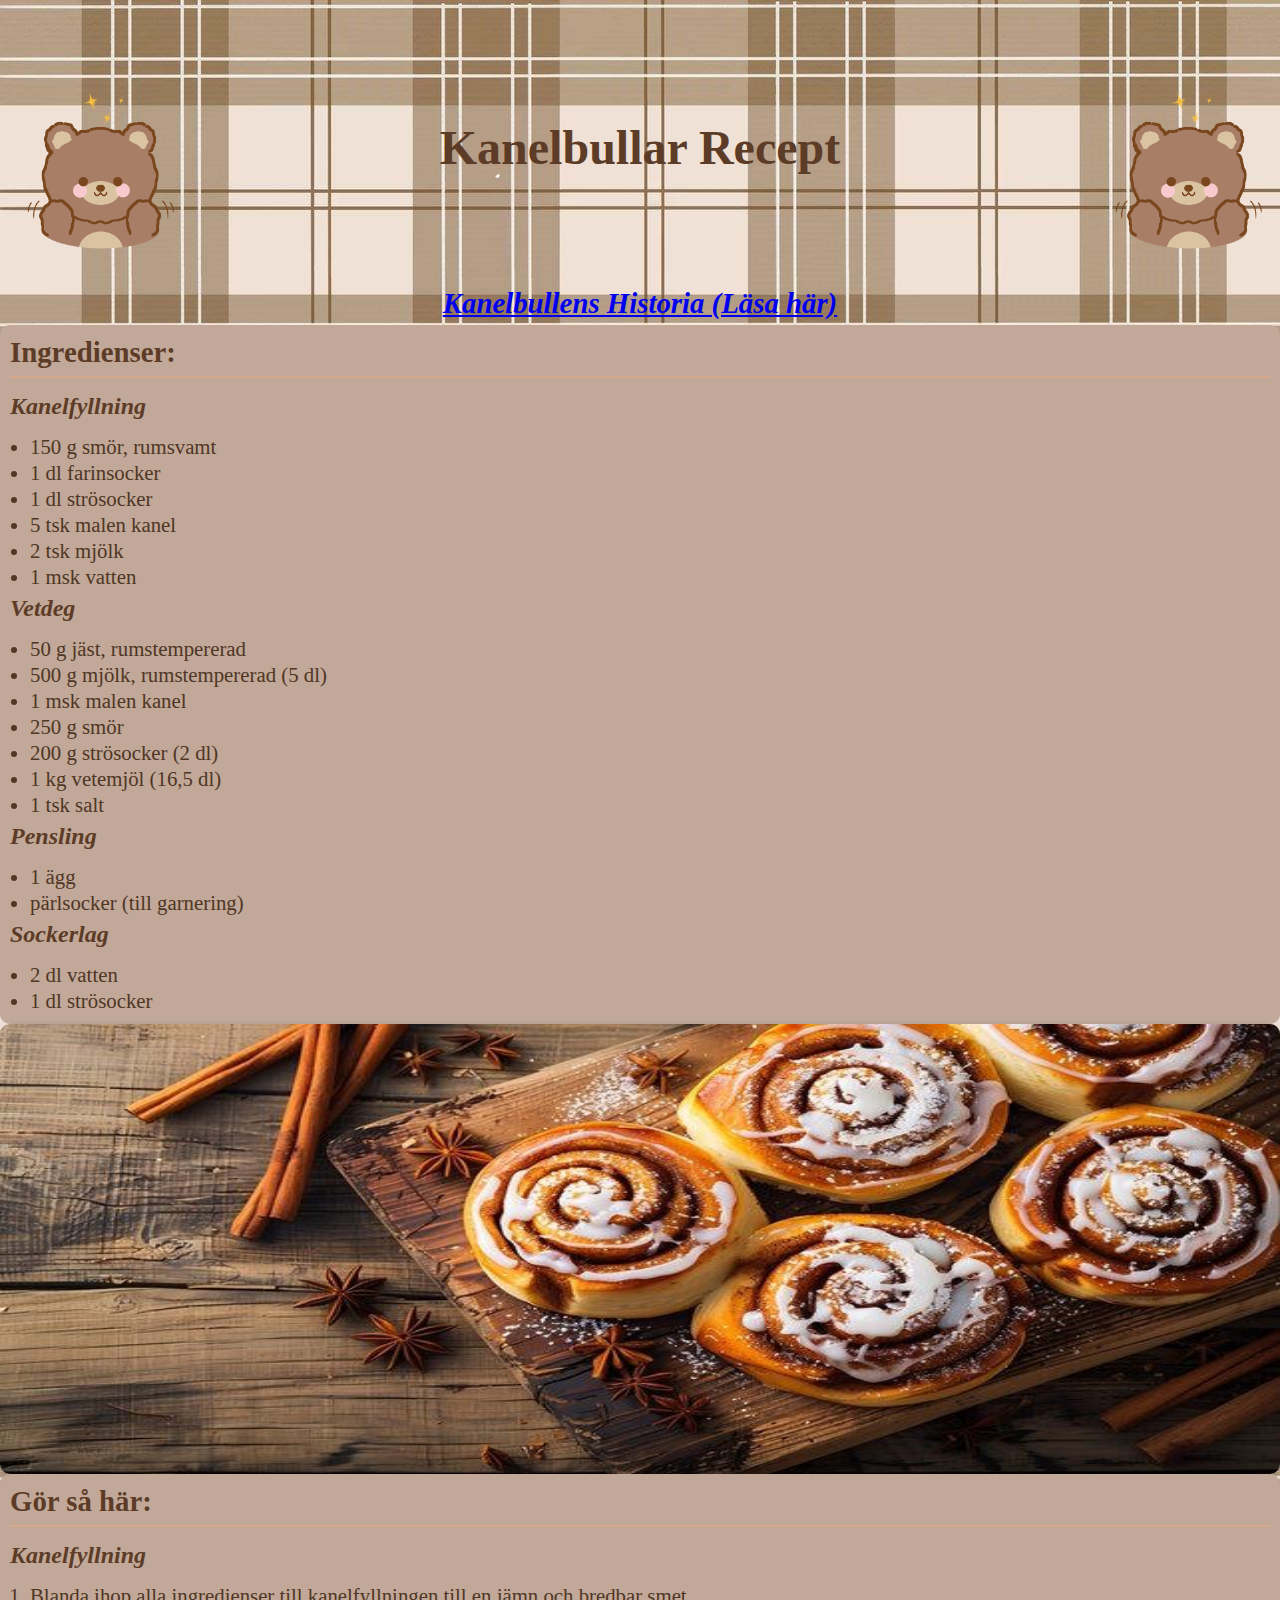
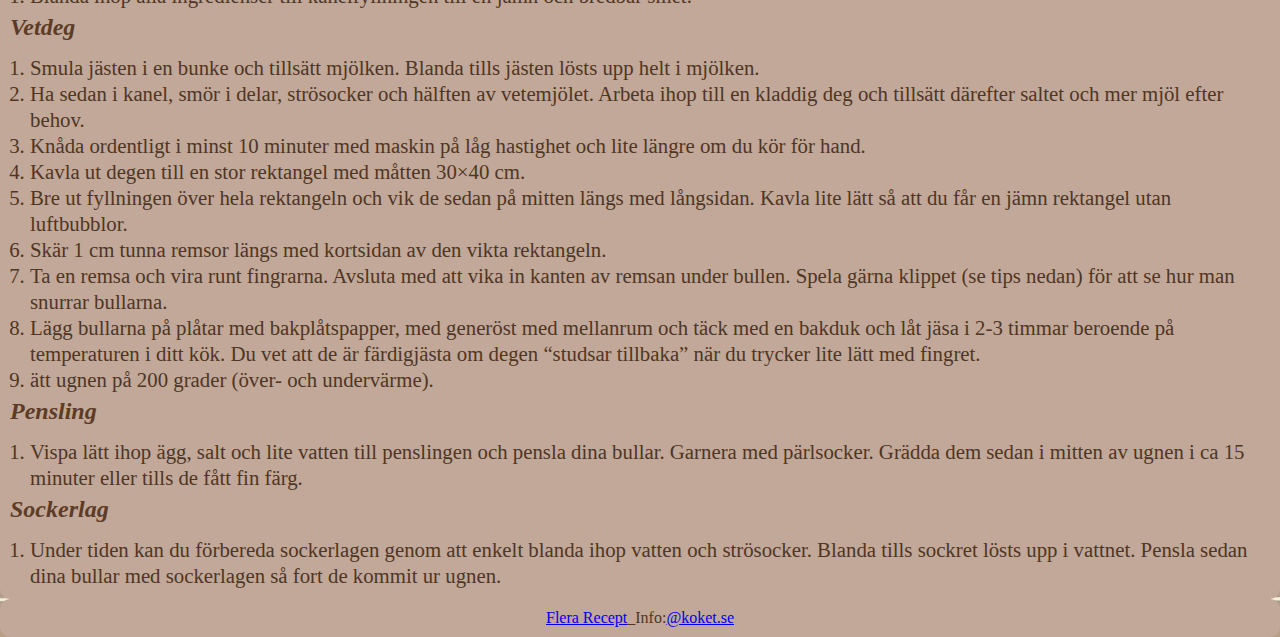
==== commit 3a3fa2c7: "final commit" ====
--- a/index.html
+++ b/index.html
@@ -26,94 +26,89 @@
         </h2>
 
         <!--Main-->
-            <!-- Ingredients -->
-        <section class="ingredients">
-            <h3>Ingredienser:</h3>
-            <p><strong>Kanelfyllning</strong></p>
-            <ul>
-                <li>150 g smör, rumsvamt</li>
-                <li>1 dl farinsocker</li>
-                <li>1 dl strösocker</li>
-                <li>5 tsk malen kanel</li>
-                <li>2 tsk mjölk</li>
-                <li>1 msk vatten</li>
-                <img id="kanelfyllning-ingredienser" src="/img/kanelfyllning.png">
-            </ul>
+        <!-- Ingredients -->
+        <div>
+            <section class="ingredients">
+                <h3>Ingredienser:</h3>
+                <p><strong>Kanelfyllning</strong></p>
+                <ul>
+                    <li>150 g smör, rumsvamt</li>
+                    <li>1 dl farinsocker</li>
+                    <li>1 dl strösocker</li>
+                    <li>5 tsk malen kanel</li>
+                    <li>2 tsk mjölk</li>
+                    <li>1 msk vatten</li>
+                </ul>
 
-            <p><strong>Vetdeg</strong></p>
-            <ul>
-                <li>50 g jäst, rumstempererad</li>
-                <li>500 g mjölk, rumstempererad (5 dl)</li>
-                <li>1 msk malen kanel</li>
-                <li>250 g smör</li>
-                <li>200 g strösocker (2 dl)</li>
-                <li>1 kg vetemjöl (16,5 dl)</li>
-                <li>1 tsk salt</li>
-                <img id="vetdeg-ingredienser" src="/img/vetdeg.png">
-            </ul>
+                <p><strong>Vetdeg</strong></p>
+                <ul>
+                    <li>50 g jäst, rumstempererad</li>
+                    <li>500 g mjölk, rumstempererad (5 dl)</li>
+                    <li>1 msk malen kanel</li>
+                    <li>250 g smör</li>
+                    <li>200 g strösocker (2 dl)</li>
+                    <li>1 kg vetemjöl (16,5 dl)</li>
+                    <li>1 tsk salt</li>
+                </ul>
 
-            <p><strong>Pensling</strong></p>
-            <ul>
-                <li>1 ägg</li>
-                <li>pärlsocker (till garnering)</li>
-            </ul>
+                <p><strong>Pensling</strong></p>
+                <ul>
+                    <li>1 ägg</li>
+                    <li>pärlsocker (till garnering)</li>
+                </ul>
 
-            <p><strong>Sockerlag</strong></p>
-            <ul>
-                <li>2 dl vatten</li>
-                <li>1 dl strösocker</li>
-            </ul>
-        </section>
-
-        <h2>
-            <ul>
-                <a href="http://127.0.0.1:5501/attKopa.html">Hitta ingredienserna här</a>
-            </ul>
-        </h2>
+                <p><strong>Sockerlag</strong></p>
+                <ul>
+                    <li>2 dl vatten</li>
+                    <li>1 dl strösocker</li>
+                </ul>
+            </section>
+        </div>
 
         <!-- Center Image -->
-        <div class="center-image">
-            <img src="/img/flerabullar.jpg" alt="Kanelbullar Center">
-        </div>
+            <img id="center-image" src="/img/bullar.jpg">
 
         <!-- Instructions -->
-        <section class="instructions">
-            <h3>Gör så här:</h3>
-            <p><strong>Kanelfyllning</strong></p>
-            <ol>
-                <li>Blanda ihop alla ingredienser till kanelfyllningen till en jämn och bredbar smet.</li>
-            </ol>
-            <p><strong>Vetdeg</strong></p>
-            <ol>
-                <li>Smula jästen i en bunke och tillsätt mjölken. Blanda tills jästen lösts upp helt i mjölken.</li>
-                <li>Ha sedan i kanel, smör i delar, strösocker och hälften av vetemjölet. Arbeta ihop till en
-                    kladdig deg och tillsätt därefter saltet och mer mjöl efter behov.</li>
-                <li>Knåda ordentligt i minst 10 minuter med maskin på låg hastighet och lite längre om du kör för
-                    hand.</li>
-                <li>Kavla ut degen till en stor rektangel med måtten 30×40 cm.</li>
-                <li>Bre ut fyllningen över hela rektangeln och vik de sedan på mitten längs med långsidan. Kavla
-                    lite lätt så att du får en jämn rektangel utan luftbubblor.</li>
-                <li>Skär 1 cm tunna remsor längs med kortsidan av den vikta rektangeln.</li>
-                <li>Ta en remsa och vira runt fingrarna. Avsluta med att vika in kanten av remsan under bullen.
-                    Spela gärna klippet (se tips nedan) för att se hur man snurrar bullarna.</li>
-                <li>Lägg bullarna på plåtar med bakplåtspapper, med generöst med mellanrum och täck med en bakduk
-                    och låt jäsa i 2-3 timmar beroende på temperaturen i ditt kök. Du vet att de är färdigjästa om
-                    degen “studsar tillbaka” när du trycker lite lätt med fingret.</li>
-                <li>ätt ugnen på 200 grader (över- och undervärme).</li>
-            </ol>
-            <p><strong>Pensling</strong></p>
-            <ol>
-                <li>Vispa lätt ihop ägg, salt och lite vatten till penslingen och pensla dina bullar. Garnera med
-                    pärlsocker. Grädda dem sedan i mitten av ugnen i ca 15 minuter eller tills de fått fin färg.
-                </li>
-            </ol>
-            <p><strong>Sockerlag</strong></p>
-            <ol>
-                <li>Under tiden kan du förbereda sockerlagen genom att enkelt blanda ihop vatten och strösocker.
-                    Blanda tills sockret lösts upp i vattnet. Pensla sedan dina bullar med sockerlagen så fort de
-                    kommit ur ugnen.</li>
-            </ol>
-        </section>
+        <div>
+            <section class="instructions">
+                <h3>Gör så här:</h3>
+                <p><strong>Kanelfyllning</strong></p>
+                <ol>
+                    <li>Blanda ihop alla ingredienser till kanelfyllningen till en jämn och bredbar smet.</li>
+                </ol>
+                <p><strong>Vetdeg</strong></p>
+                <ol>
+                    <li>Smula jästen i en bunke och tillsätt mjölken. Blanda tills jästen lösts upp helt i mjölken.</li>
+                    <li>Ha sedan i kanel, smör i delar, strösocker och hälften av vetemjölet. Arbeta ihop till en
+                        kladdig deg och tillsätt därefter saltet och mer mjöl efter behov.</li>
+                    <li>Knåda ordentligt i minst 10 minuter med maskin på låg hastighet och lite längre om du kör för
+                        hand.</li>
+                    <li>Kavla ut degen till en stor rektangel med måtten 30×40 cm.</li>
+                    <li>Bre ut fyllningen över hela rektangeln och vik de sedan på mitten längs med långsidan. Kavla
+                        lite lätt så att du får en jämn rektangel utan luftbubblor.</li>
+                    <li>Skär 1 cm tunna remsor längs med kortsidan av den vikta rektangeln.</li>
+                    <li>Ta en remsa och vira runt fingrarna. Avsluta med att vika in kanten av remsan under bullen.
+                        Spela gärna klippet (se tips nedan) för att se hur man snurrar bullarna.</li>
+                    <li>Lägg bullarna på plåtar med bakplåtspapper, med generöst med mellanrum och täck med en bakduk
+                        och låt jäsa i 2-3 timmar beroende på temperaturen i ditt kök. Du vet att de är färdigjästa om
+                        degen “studsar tillbaka” när du trycker lite lätt med fingret.</li>
+                    <li>ätt ugnen på 200 grader (över- och undervärme).</li>
+                </ol>
+                <p><strong>Pensling</strong></p>
+                <ol>
+                    <li>Vispa lätt ihop ägg, salt och lite vatten till penslingen och pensla dina bullar. Garnera med
+                        pärlsocker. Grädda dem sedan i mitten av ugnen i ca 15 minuter eller tills de fått fin färg.
+                    </li>
+                </ol>
+                <p><strong>Sockerlag</strong></p>
+                <ol>
+                    <li>Under tiden kan du förbereda sockerlagen genom att enkelt blanda ihop vatten och strösocker.
+                        Blanda tills sockret lösts upp i vattnet. Pensla sedan dina bullar med sockerlagen så fort de
+                        kommit ur ugnen.</li>
+                </ol>
+            </section>
+
+        </div>
         <!--Main(end)-->
 
         <div class="footer">
--- a/styles.css
+++ b/styles.css
@@ -3,60 +3,74 @@
 Klass: TE23E
 */
 
-/* General */
 * {
     margin: 0;
     padding: 0;
+    /*Återställer margin och padding till 0 för alla element.*/
     box-sizing: border-box;
+    /*Ställ in box-sizing till border-box för att inkludera padding och border i den angivna bredden och höjden*/
 }
+
 body {
     font-family: 'Georgia', serif;
+    /*Ställer in typsnitt*/
     background-image: url(/img/background.jpg);
+    /*Lägger till bakgrundsbild*/
     display: flex;
     justify-content: center;
     align-items: center;
+    /*Gör body till en flex-container och centrerar innehåll både horisontellt och vertikalt.*/
     min-height: 100vh;
+    /*Ställer in minsta höjd till 100vh*/
 }
 
 .container {
+    grid-template-columns: 1fr 2fr 1fr;
+    grid-template-rows: auto 1fr 2fr 1ft;
+    /*Definierar ett grid-layout med specifika rader och kolumner*/
+    gap: 10px;
+    /*Lägger till mellanrum mellan elementen.*/
     position: relative;
-    width: 1700px;
-    height: 100%;
+    /*Positionerar containern relativt till andra element.*/
+    width: 1500px;
+    height: 100vh;
+    /*Anger en fast bredd och höjd.*/
 }
 
-/* Background */
-.background {
-    position: absolute;
-    top: 0;
-    left: 0;
-    width: 100%;
-    height: 100%;
-    background: url('/img/background.jpg') no-repeat center;
-    background-size: cover;
-    z-index: -1;
-    opacity: 0.2;
+.container>div {
+    border: 5px #4f3625;
+    background-color: #c1a898;
+    padding: 10px;
+    box-sizing: border-box;
+    border-radius: 10px;
+    /*Lägger till en kantlinje, bakgrundsfärg, padding och avrundade hörn till alla direkt underordnade div-element.*/
 }
 
 /* Header */
 header {
     display: flex;
     flex-direction: row;
-    justify-content:space-between;
+    justify-content: space-between;
     margin-top: 70px;
-    /* margin-bottom: 20px; */
+    margin-bottom: 20px;
+    /*Gör header till en flex-container och justerar elementen horisontellt.*/
 }
+
 header h1 {
     margin-top: 50px;
     font-size: 3rem;
     color: #5d3c27;
     font-weight: bold;
+    /*Stylar huvudrubriken med storlek, färg och vikt.*/
 }
+
 h2 {
     text-align: center;
     font-size: 1.8rem;
     font-style: italic;
     color: #5d3c27;
-    line-height: 1.5; /* Increase the line spacing */
+    line-height: 1.5;
+    /*Stylar underrubriker med storlek, stil, färg och linjeavstånd.*/
 }
 
 #björn {
@@ -65,60 +79,55 @@
     width: 15%;
     height: 15%;
     border-radius: 10px;
+    /*Positionerar och stylar ett specifikt element med ID:t "björn".*/
 }
 
-/* Ingredients */
-.ingredients h3, 
+.ingredients h3,
 .instructions h3 {
     font-size: 1.8rem;
     color: #5d3c27;
     margin-bottom: 10px;
     border-bottom: 2px solid #d7a98c;
     padding-bottom: 5px;
-    line-height: 1.25; /* Increase the line spacing */
+    line-height: 1.25;
+    /*Stylar rubriker för ingredienser och instruktioner med storlek, färg, understrykning och linjeavstånd.*/
 }
+
 .ingredients ul,
 .instructions ol {
     margin-left: 20px;
     margin-top: 10px;
     font-size: 1.3rem;
     color: #4f3625;
-    line-height: 1.25; /* Increase the line spacing */
+    line-height: 1.25;
+    /*Stylar listor för ingredienser och instruktioner med indrag, storlek, färg och linjeavstånd.*/
 }
 
 p {
     font-size: 1.5rem;
     font-style: italic;
     color: #5d3c27;
-    line-height: 1.5; /* Increase the line spacing */
+    line-height: 1.5;
+    /*Stylar vanliga textstycken med storlek, stil, färg och linjeavstånd.*/
 }
 
-/* #kanelfyllning-ingredienser{
-
-} 
-#vetdeg-ingredienser{
-
-} */
-
-
 /* Center Image */
-.center-image {
-    width: 30%;
+#center-image {
     display: flex;
     justify-content: center;
     align-items: center;
-}
-
-.center-image img {
     width: 100%;
-    height: auto;
+    height: 50%;
     border-radius: 10px;
     box-shadow: 0 4px 8px rgba(0, 0, 0, 0.2);
+    /*Centrerar och stylar ett bildområde med skugga.*/
 }
 
 .footer {
-    grid-column: 1/4; /* Sträcker sig över hela bredden */
-    display: flex; /* Making it to a flex-container */
+    grid-column: 1/4;
+    /* Gör footern till en flex-container */
+    display: flex;
+    /* och centrerar innehållet */
     justify-content: center;
     color: #4f3625;
-}
+}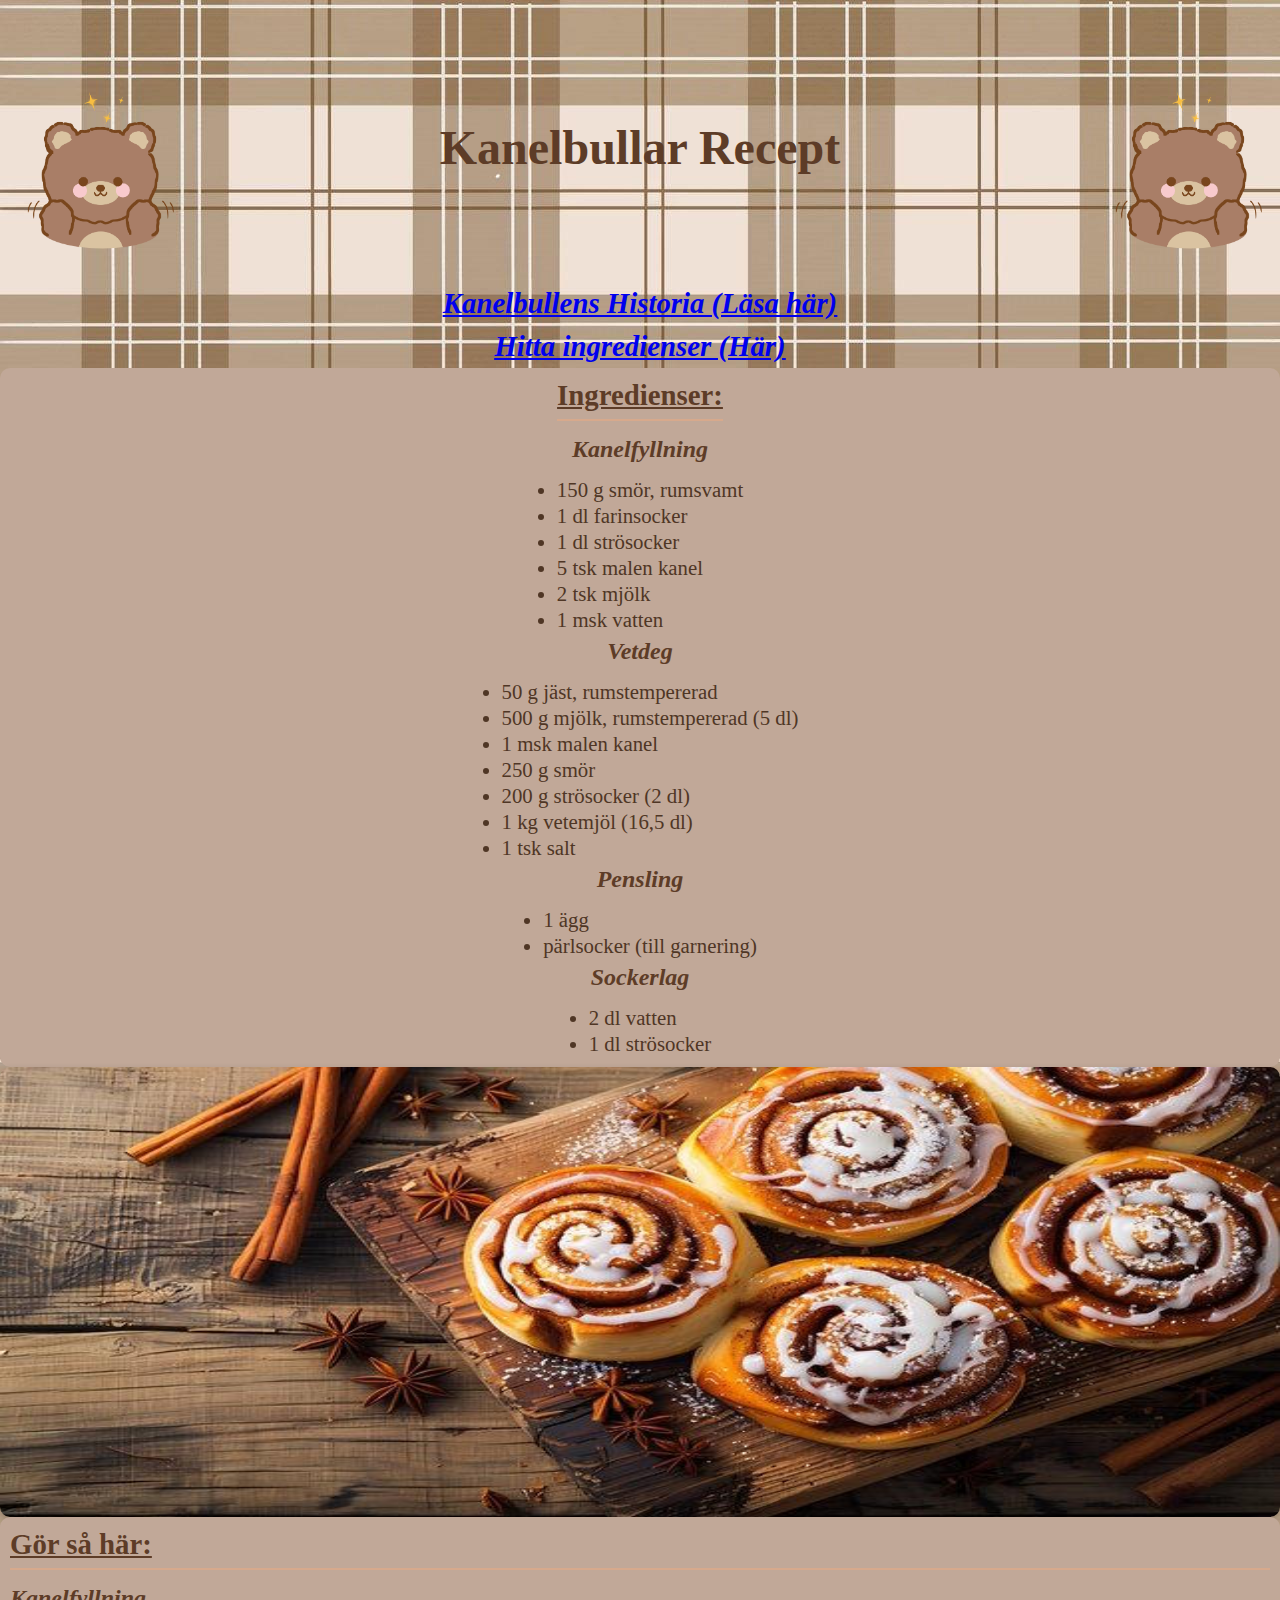
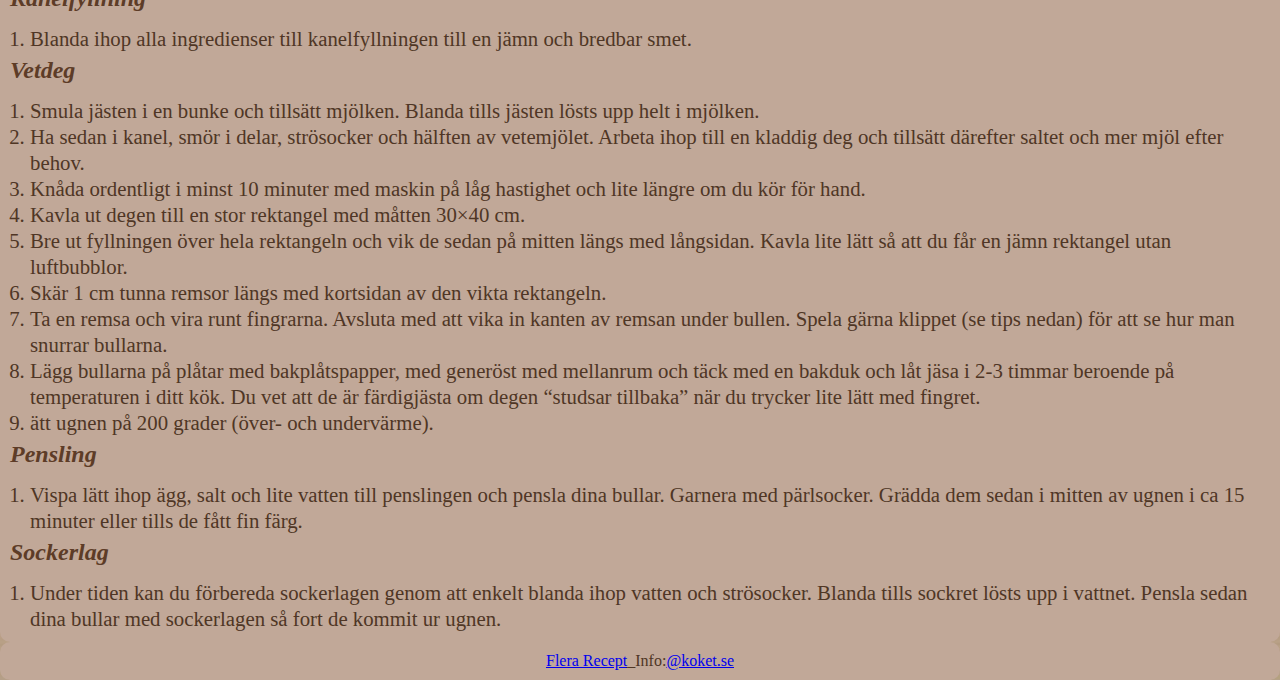
==== commit 034bf9a8: "FINAL commit" ====
--- a/index.html
+++ b/index.html
@@ -22,14 +22,17 @@
             <img id="björn" src="/img/cutebear.png">
         </header>
         <h2>
-            <a href="http://127.0.0.1:5501/historia.html">Kanelbullens Historia (Läsa här)</a>
+            <a href="http://127.0.0.1:5501/historia.html"><u>Kanelbullens Historia (Läsa här)</u></a>
+        </h2>
+        <h2>
+            <a href="http://127.0.0.1:5501/attKopa.html"><u>Hitta ingredienser (Här)</u></a>
         </h2>
 
         <!--Main-->
         <!-- Ingredients -->
         <div>
             <section class="ingredients">
-                <h3>Ingredienser:</h3>
+                <h3><u>Ingredienser:</u></h3>
                 <p><strong>Kanelfyllning</strong></p>
                 <ul>
                     <li>150 g smör, rumsvamt</li>
@@ -71,7 +74,7 @@
         <!-- Instructions -->
         <div>
             <section class="instructions">
-                <h3>Gör så här:</h3>
+                <h3><u>Gör så här:</u></h3>
                 <p><strong>Kanelfyllning</strong></p>
                 <ol>
                     <li>Blanda ihop alla ingredienser till kanelfyllningen till en jämn och bredbar smet.</li>
@@ -107,7 +110,6 @@
                         kommit ur ugnen.</li>
                 </ol>
             </section>
-
         </div>
         <!--Main(end)-->
 
--- a/styles.css
+++ b/styles.css
@@ -25,8 +25,8 @@
 }
 
 .container {
-    grid-template-columns: 1fr 2fr 1fr;
-    grid-template-rows: auto 1fr 2fr 1ft;
+    grid-template-columns: 1fr 1fr 1fr;
+    grid-template-rows: auto 1fr 1fr 1ft;
     /*Definierar ett grid-layout med specifika rader och kolumner*/
     gap: 10px;
     /*Lägger till mellanrum mellan elementen.*/
@@ -70,7 +70,7 @@
     font-style: italic;
     color: #5d3c27;
     line-height: 1.5;
-    /*Stylar underrubriker med storlek, stil, färg och linjeavstånd.*/
+    /*Stylar underrubriker med storlek, placering, stil, färg och linjeavstånd.*/
 }
 
 #björn {
@@ -80,6 +80,10 @@
     height: 15%;
     border-radius: 10px;
     /*Positionerar och stylar ett specifikt element med ID:t "björn".*/
+}
+
+.ingredients {
+    justify-items: center;
 }
 
 .ingredients h3,
@@ -130,4 +134,4 @@
     /* och centrerar innehållet */
     justify-content: center;
     color: #4f3625;
-}+}
